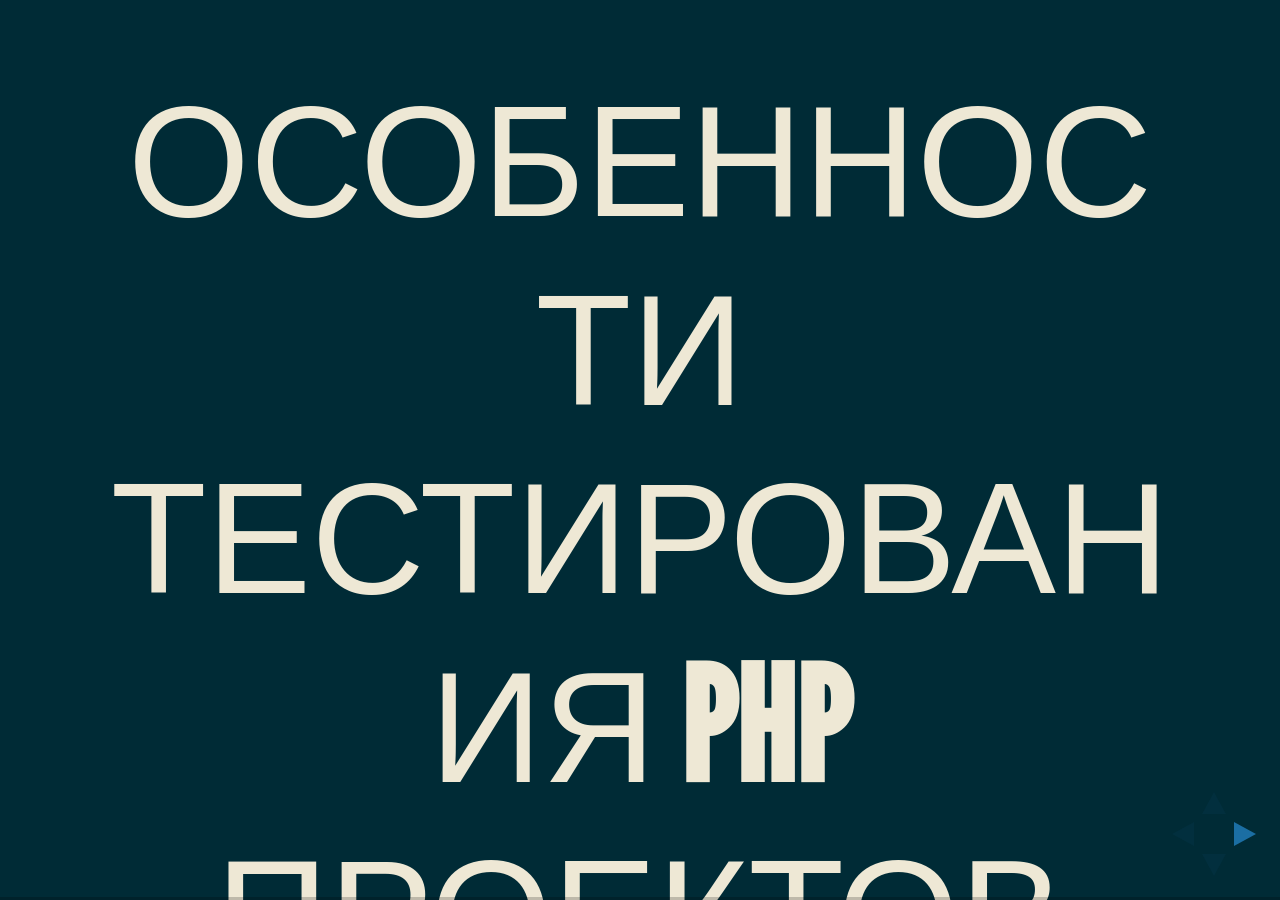
==== index.html @ 17ac30af "Built from 959bf36 on branch master" ====
<!doctype html>
<html lang="en">

    <head>
        <meta charset="utf-8">

        <title>Testing for PHP developers</title>

        <meta name="apple-mobile-web-app-capable" content="yes" />
        <meta name="apple-mobile-web-app-status-bar-style" content="black-translucent" />

        <meta name="viewport" content="width=device-width, initial-scale=1.0, maximum-scale=1.0, user-scalable=no, minimal-ui">

        <link rel="stylesheet" href="bower_components/reveal.js/css/reveal.css">
    
        <link rel="stylesheet" href="bower_components/reveal.js/css/theme/moon.css" id="theme">
    

        <!-- For syntax highlighting -->
        <link rel="stylesheet" href="bower_components/highlightjs/styles/zenburn.css">
        <link rel="stylesheet" href="style.css">
        <link href='https://fonts.googleapis.com/css?family=Philosopher&subset=latin,cyrillic' rel='stylesheet' type='text/css'>

        <!-- Printing and PDF exports -->
        <script>
            var link = document.createElement( 'link' );
            link.rel = 'stylesheet';
            link.type = 'text/css';
            link.href = window.location.search.match( /print-pdf/gi ) ? 'bower_components/reveal.js/css/print/pdf.css' : 'bower_components/reveal.js/css/print/paper.css';
            document.getElementsByTagName( 'head' )[0].appendChild( link );
        </script>

        <!--[if lt IE 9]>
        <script src="bower_components/reveal.js/lib/js/html5shiv.js"></script>
        <![endif]-->
    </head>

    <body>

        <div class="reveal">

            <div class="slides">

                
                    
                        
    <section data-markdown="slides/index.md"></section>


                    
                    
                
                    
                        
    <section data-markdown="slides/me.md"></section>


                    
                    
                
                    
                        
    <section data-markdown="slides/introduction.md"></section>


                    
                    
                
                    
                        
    <section data-markdown="slides/auto.md"></section>


                    
                    
                
                    
                        
    <section data-markdown="slides/boxes01.md"></section>


                    
                    
                
                    
                        
    <section data-html="slides/boxes.html"></section>


                    
                    
                
                    
                        
    <section data-markdown="slides/pyramid.md"></section>


                    
                    
                
                    
                        
    <section data-markdown="slides/criterias.md"></section>


                    
                    
                
                    
                        
    <section data-markdown="slides/who.md"></section>


                    
                    
                
                    
                        
    <section data-markdown="slides/why-developers.md"></section>


                    
                    
                
                    
                        
    <section data-markdown="slides/mock.md"></section>


                    
                    
                
                    
                        
    <section data-markdown="slides/structure.md"></section>


                    
                    
                
                    
                        
    <section data-markdown="slides/practices.md"></section>


                    
                    
                
                    
                        
    <section data-markdown="slides/what-to-test.md"></section>


                    
                    
                
                    
                        
    <section data-markdown="slides/price.md"></section>


                    
                    
                
                    
                        
    <section data-markdown="slides/bdd.md"></section>


                    
                    
                
                    
                        
    <section data-markdown="slides/bdd-example.md"></section>


                    
                    
                
                    
                        
    <section data-markdown="slides/bdd-conversation.md"></section>


                    
                    
                
                    
                        
    <section data-markdown="slides/tdd.md"></section>


                    
                    
                
                    
                        
    <section data-markdown="slides/ddthings.md"></section>


                    
                    
                
                    
                        
    <section data-markdown="slides/coverage.md"></section>


                    
                    
                
                    
                        
    <section data-markdown="slides/ci.md"></section>


                    
                    
                
                    
                        
    <section data-markdown="slides/frameworks.md"></section>


                    
                    
                
                    
                        
    <section data-markdown="slides/phpunit.md"></section>


                    
                    
                
                    
                        
    <section data-markdown="slides/phpspec.md"></section>


                    
                    
                
                    
                        
    <section data-markdown="slides/behat.md"></section>


                    
                    
                
                    
                        
    <section data-markdown="slides/codeception.md"></section>


                    
                    
                
                    
                        
    <section data-markdown="slides/codeception-components.md"></section>


                    
                    
                
                    
                        
    <section data-markdown="slides/codeception-parts.md"></section>


                    
                    
                
                    
                        
    <section data-markdown="slides/codeception-code.md"></section>


                    
                    
                
                    
                        
    <section data-markdown="slides/codeception-features.md"></section>


                    
                    
                
                    
                        
    <section data-markdown="slides/questions.md"></section>


                    
                    
                
            </div>

        </div>

        <script src="bower_components/reveal.js/lib/js/head.min.js"></script>
        <script src="bower_components/reveal.js/js/reveal.js"></script>
        <script>

          // Full list of configuration options available at:
          // https://github.com/hakimel/reveal.js#configuration
          Reveal.initialize({
            controls: true,
            progress: true,
            history: true,
            center: true,
             parallaxBackgroundImage: 'img/background.jpg',
             parallaxBackgroundSize: '2600px 900px',

            transition: 'slide', // none/fade/slide/convex/concave/zoom

            // Optional reveal.js plugins
            dependencies: [
              { src: 'bower_components/reveal.js/lib/js/classList.js', condition: function() { return !document.body.classList; } },
              { src: 'bower_components/reveal.js/plugin/markdown/marked.js', condition: function() { return !!document.querySelector( '[data-markdown]' ); } },
              { src: 'bower_components/reveal.js/plugin/markdown/markdown.js', condition: function() { return !!document.querySelector( '[data-markdown]' ); } },
              { src: 'bower_components/reveal.js/plugin/highlight/highlight.js', async: true, condition: function() { return !!document.querySelector( '[data-html]' ) || !!document.querySelector( 'pre code' ) || !!document.querySelector( '[data-markdown]' ); }, callback: function() { hljs.initHighlightingOnLoad(); } },
              { src: 'bower_components/reveal.js/plugin/zoom-js/zoom.js', async: true },
              { src: 'bower_components/reveal.js/plugin/notes/notes.js', async: true },
              { src: 'js/loadhtmlslides.js', condition: function() { return !!document.querySelector( '[data-html]' ); } }
            ]
          });

        </script>
    </body>

</html>
---- bower_components/reveal.js/css/reveal.css ----
/*!
 * reveal.js
 * http://lab.hakim.se/reveal-js
 * MIT licensed
 *
 * Copyright (C) 2015 Hakim El Hattab, http://hakim.se
 */
/*********************************************
 * RESET STYLES
 *********************************************/
html, body, .reveal div, .reveal span, .reveal applet, .reveal object, .reveal iframe, .reveal h1, .reveal h2, .reveal h3, .reveal h4, .reveal h5, .reveal h6, .reveal p, .reveal blockquote, .reveal pre, .reveal a, .reveal abbr, .reveal acronym, .reveal address, .reveal big, .reveal cite, .reveal code, .reveal del, .reveal dfn, .reveal em, .reveal img, .reveal ins, .reveal kbd, .reveal q, .reveal s, .reveal samp, .reveal small, .reveal strike, .reveal strong, .reveal sub, .reveal sup, .reveal tt, .reveal var, .reveal b, .reveal u, .reveal center, .reveal dl, .reveal dt, .reveal dd, .reveal ol, .reveal ul, .reveal li, .reveal fieldset, .reveal form, .reveal label, .reveal legend, .reveal table, .reveal caption, .reveal tbody, .reveal tfoot, .reveal thead, .reveal tr, .reveal th, .reveal td, .reveal article, .reveal aside, .reveal canvas, .reveal details, .reveal embed, .reveal figure, .reveal figcaption, .reveal footer, .reveal header, .reveal hgroup, .reveal menu, .reveal nav, .reveal output, .reveal ruby, .reveal section, .reveal summary, .reveal time, .reveal mark, .reveal audio, video {
  margin: 0;
  padding: 0;
  border: 0;
  font-size: 100%;
  font: inherit;
  vertical-align: baseline; }

.reveal article, .reveal aside, .reveal details, .reveal figcaption, .reveal figure, .reveal footer, .reveal header, .reveal hgroup, .reveal menu, .reveal nav, .reveal section {
  display: block; }

/*********************************************
 * GLOBAL STYLES
 *********************************************/
html, body {
  width: 100%;
  height: 100%;
  overflow: hidden; }

body {
  position: relative;
  line-height: 1;
  background-color: #fff;
  color: #000; }

/*********************************************
 * VIEW FRAGMENTS
 *********************************************/
.reveal .slides section .fragment {
  opacity: 0;
  visibility: hidden;
  -webkit-transition: all 0.2s ease;
          transition: all 0.2s ease; }
  .reveal .slides section .fragment.visible {
    opacity: 1;
    visibility: visible; }

.reveal .slides section .fragment.grow {
  opacity: 1;
  visibility: visible; }
  .reveal .slides section .fragment.grow.visible {
    -webkit-transform: scale(1.3);
        -ms-transform: scale(1.3);
            transform: scale(1.3); }

.reveal .slides section .fragment.shrink {
  opacity: 1;
  visibility: visible; }
  .reveal .slides section .fragment.shrink.visible {
    -webkit-transform: scale(0.7);
        -ms-transform: scale(0.7);
            transform: scale(0.7); }

.reveal .slides section .fragment.zoom-in {
  -webkit-transform: scale(0.1);
      -ms-transform: scale(0.1);
          transform: scale(0.1); }
  .reveal .slides section .fragment.zoom-in.visible {
    -webkit-transform: none;
        -ms-transform: none;
            transform: none; }

.reveal .slides section .fragment.fade-out {
  opacity: 1;
  visibility: visible; }
  .reveal .slides section .fragment.fade-out.visible {
    opacity: 0;
    visibility: hidden; }

.reveal .slides section .fragment.semi-fade-out {
  opacity: 1;
  visibility: visible; }
  .reveal .slides section .fragment.semi-fade-out.visible {
    opacity: 0.5;
    visibility: visible; }

.reveal .slides section .fragment.strike {
  opacity: 1; }
  .reveal .slides section .fragment.strike.visible {
    text-decoration: line-through; }

.reveal .slides section .fragment.current-visible {
  opacity: 0;
  visibility: hidden; }
  .reveal .slides section .fragment.current-visible.current-fragment {
    opacity: 1;
    visibility: visible; }

.reveal .slides section .fragment.highlight-red, .reveal .slides section .fragment.highlight-current-red, .reveal .slides section .fragment.highlight-green, .reveal .slides section .fragment.highlight-current-green, .reveal .slides section .fragment.highlight-blue, .reveal .slides section .fragment.highlight-current-blue {
  opacity: 1;
  visibility: visible; }

.reveal .slides section .fragment.highlight-red.visible {
  color: #ff2c2d; }

.reveal .slides section .fragment.highlight-green.visible {
  color: #17ff2e; }

.reveal .slides section .fragment.highlight-blue.visible {
  color: #1b91ff; }

.reveal .slides section .fragment.highlight-current-red.current-fragment {
  color: #ff2c2d; }

.reveal .slides section .fragment.highlight-current-green.current-fragment {
  color: #17ff2e; }

.reveal .slides section .fragment.highlight-current-blue.current-fragment {
  color: #1b91ff; }

/*********************************************
 * DEFAULT ELEMENT STYLES
 *********************************************/
/* Fixes issue in Chrome where italic fonts did not appear when printing to PDF */
.reveal:after {
  content: '';
  font-style: italic; }

.reveal iframe {
  z-index: 1; }

/** Prevents layering issues in certain browser/transition combinations */
.reveal a {
  position: relative; }

.reveal .stretch {
  max-width: none;
  max-height: none; }

.reveal pre.stretch code {
  height: 100%;
  max-height: 100%;
  -moz-box-sizing: border-box;
       box-sizing: border-box; }

/*********************************************
 * CONTROLS
 *********************************************/
.reveal .controls {
  display: none;
  position: fixed;
  width: 110px;
  height: 110px;
  z-index: 30;
  right: 10px;
  bottom: 10px;
  -webkit-user-select: none; }

.reveal .controls div {
  position: absolute;
  opacity: 0.05;
  width: 0;
  height: 0;
  border: 12px solid transparent;
  -webkit-transform: scale(0.9999);
      -ms-transform: scale(0.9999);
          transform: scale(0.9999);
  -webkit-transition: all 0.2s ease;
          transition: all 0.2s ease;
  -webkit-tap-highlight-color: rgba(0, 0, 0, 0); }

.reveal .controls div.enabled {
  opacity: 0.7;
  cursor: pointer; }

.reveal .controls div.enabled:active {
  margin-top: 1px; }

.reveal .controls div.navigate-left {
  top: 42px;
  border-right-width: 22px;
  border-right-color: #000; }

.reveal .controls div.navigate-left.fragmented {
  opacity: 0.3; }

.reveal .controls div.navigate-right {
  left: 74px;
  top: 42px;
  border-left-width: 22px;
  border-left-color: #000; }

.reveal .controls div.navigate-right.fragmented {
  opacity: 0.3; }

.reveal .controls div.navigate-up {
  left: 42px;
  border-bottom-width: 22px;
  border-bottom-color: #000; }

.reveal .controls div.navigate-up.fragmented {
  opacity: 0.3; }

.reveal .controls div.navigate-down {
  left: 42px;
  top: 74px;
  border-top-width: 22px;
  border-top-color: #000; }

.reveal .controls div.navigate-down.fragmented {
  opacity: 0.3; }

/*********************************************
 * PROGRESS BAR
 *********************************************/
.reveal .progress {
  position: fixed;
  display: none;
  height: 3px;
  width: 100%;
  bottom: 0;
  left: 0;
  z-index: 10;
  background-color: rgba(0, 0, 0, 0.2); }

.reveal .progress:after {
  content: '';
  display: block;
  position: absolute;
  height: 20px;
  width: 100%;
  top: -20px; }

.reveal .progress span {
  display: block;
  height: 100%;
  width: 0px;
  background-color: #000;
  -webkit-transition: width 800ms cubic-bezier(0.26, 0.86, 0.44, 0.985);
          transition: width 800ms cubic-bezier(0.26, 0.86, 0.44, 0.985); }

/*********************************************
 * SLIDE NUMBER
 *********************************************/
.reveal .slide-number {
  position: fixed;
  display: block;
  right: 15px;
  bottom: 15px;
  opacity: 0.5;
  z-index: 31;
  font-size: 12px; }

/*********************************************
 * SLIDES
 *********************************************/
.reveal {
  position: relative;
  width: 100%;
  height: 100%;
  overflow: hidden;
  -ms-touch-action: none;
      touch-action: none; }

.reveal .slides {
  position: absolute;
  width: 100%;
  height: 100%;
  top: 0;
  right: 0;
  bottom: 0;
  left: 0;
  margin: auto;
  overflow: visible;
  z-index: 1;
  text-align: center;
  -webkit-perspective: 600px;
          perspective: 600px;
  -webkit-perspective-origin: 50% 40%;
          perspective-origin: 50% 40%; }

.reveal .slides > section {
  -ms-perspective: 600px; }

.reveal .slides > section, .reveal .slides > section > section {
  display: none;
  position: absolute;
  width: 100%;
  padding: 20px 0px;
  z-index: 10;
  -webkit-transform-style: preserve-3d;
          transform-style: preserve-3d;
  -webkit-transition: -webkit-transform-origin 800ms cubic-bezier(0.26, 0.86, 0.44, 0.985), -webkit-transform 800ms cubic-bezier(0.26, 0.86, 0.44, 0.985), visibility 800ms cubic-bezier(0.26, 0.86, 0.44, 0.985), opacity 800ms cubic-bezier(0.26, 0.86, 0.44, 0.985);
          transition: -ms-transform-origin 800ms cubic-bezier(0.26, 0.86, 0.44, 0.985), transform 800ms cubic-bezier(0.26, 0.86, 0.44, 0.985), visibility 800ms cubic-bezier(0.26, 0.86, 0.44, 0.985), opacity 800ms cubic-bezier(0.26, 0.86, 0.44, 0.985);
          transition: transform-origin 800ms cubic-bezier(0.26, 0.86, 0.44, 0.985), transform 800ms cubic-bezier(0.26, 0.86, 0.44, 0.985), visibility 800ms cubic-bezier(0.26, 0.86, 0.44, 0.985), opacity 800ms cubic-bezier(0.26, 0.86, 0.44, 0.985); }

/* Global transition speed settings */
.reveal[data-transition-speed="fast"] .slides section {
  -webkit-transition-duration: 400ms;
          transition-duration: 400ms; }

.reveal[data-transition-speed="slow"] .slides section {
  -webkit-transition-duration: 1200ms;
          transition-duration: 1200ms; }

/* Slide-specific transition speed overrides */
.reveal .slides section[data-transition-speed="fast"] {
  -webkit-transition-duration: 400ms;
          transition-duration: 400ms; }

.reveal .slides section[data-transition-speed="slow"] {
  -webkit-transition-duration: 1200ms;
          transition-duration: 1200ms; }

.reveal .slides > section.stack {
  padding-top: 0;
  padding-bottom: 0; }

.reveal .slides > section.present, .reveal .slides > section > section.present {
  display: block;
  z-index: 11;
  opacity: 1; }

.reveal.center, .reveal.center .slides, .reveal.center .slides section {
  min-height: 0 !important; }

/* Don't allow interaction with invisible slides */
.reveal .slides > section.future, .reveal .slides > section > section.future, .reveal .slides > section.past, .reveal .slides > section > section.past {
  pointer-events: none; }

.reveal.overview .slides > section, .reveal.overview .slides > section > section {
  pointer-events: auto; }

.reveal .slides > section.past, .reveal .slides > section.future, .reveal .slides > section > section.past, .reveal .slides > section > section.future {
  opacity: 0; }

/*********************************************
 * Mixins for readability of transitions
 *********************************************/
/*********************************************
 * SLIDE TRANSITION
 * Aliased 'linear' for backwards compatibility
 *********************************************/
.reveal.slide section {
  -webkit-backface-visibility: hidden;
          backface-visibility: hidden; }

.reveal .slides > section[data-transition=slide].past, .reveal .slides > section[data-transition~=slide-out].past, .reveal.slide .slides > section:not([data-transition]).past {
  -webkit-transform: translate(-150%, 0);
      -ms-transform: translate(-150%, 0);
          transform: translate(-150%, 0); }

.reveal .slides > section[data-transition=slide].future, .reveal .slides > section[data-transition~=slide-in].future, .reveal.slide .slides > section:not([data-transition]).future {
  -webkit-transform: translate(150%, 0);
      -ms-transform: translate(150%, 0);
          transform: translate(150%, 0); }

.reveal .slides > section > section[data-transition=slide].past, .reveal .slides > section > section[data-transition~=slide-out].past, .reveal.slide .slides > section > section:not([data-transition]).past {
  -webkit-transform: translate(0, -150%);
      -ms-transform: translate(0, -150%);
          transform: translate(0, -150%); }

.reveal .slides > section > section[data-transition=slide].future, .reveal .slides > section > section[data-transition~=slide-in].future, .reveal.slide .slides > section > section:not([data-transition]).future {
  -webkit-transform: translate(0, 150%);
      -ms-transform: translate(0, 150%);
          transform: translate(0, 150%); }

.reveal.linear section {
  -webkit-backface-visibility: hidden;
          backface-visibility: hidden; }

.reveal .slides > section[data-transition=linear].past, .reveal .slides > section[data-transition~=linear-out].past, .reveal.linear .slides > section:not([data-transition]).past {
  -webkit-transform: translate(-150%, 0);
      -ms-transform: translate(-150%, 0);
          transform: translate(-150%, 0); }

.reveal .slides > section[data-transition=linear].future, .reveal .slides > section[data-transition~=linear-in].future, .reveal.linear .slides > section:not([data-transition]).future {
  -webkit-transform: translate(150%, 0);
      -ms-transform: translate(150%, 0);
          transform: translate(150%, 0); }

.reveal .slides > section > section[data-transition=linear].past, .reveal .slides > section > section[data-transition~=linear-out].past, .reveal.linear .slides > section > section:not([data-transition]).past {
  -webkit-transform: translate(0, -150%);
      -ms-transform: translate(0, -150%);
          transform: translate(0, -150%); }

.reveal .slides > section > section[data-transition=linear].future, .reveal .slides > section > section[data-transition~=linear-in].future, .reveal.linear .slides > section > section:not([data-transition]).future {
  -webkit-transform: translate(0, 150%);
      -ms-transform: translate(0, 150%);
          transform: translate(0, 150%); }

/*********************************************
 * CONVEX TRANSITION
 * Aliased 'default' for backwards compatibility
 *********************************************/
.reveal .slides > section[data-transition=default].past, .reveal .slides > section[data-transition~=default-out].past, .reveal.default .slides > section:not([data-transition]).past {
  -webkit-transform: translate3d(-100%, 0, 0) rotateY(-90deg) translate3d(-100%, 0, 0);
          transform: translate3d(-100%, 0, 0) rotateY(-90deg) translate3d(-100%, 0, 0); }

.reveal .slides > section[data-transition=default].future, .reveal .slides > section[data-transition~=default-in].future, .reveal.default .slides > section:not([data-transition]).future {
  -webkit-transform: translate3d(100%, 0, 0) rotateY(90deg) translate3d(100%, 0, 0);
          transform: translate3d(100%, 0, 0) rotateY(90deg) translate3d(100%, 0, 0); }

.reveal .slides > section > section[data-transition=default].past, .reveal .slides > section > section[data-transition~=default-out].past, .reveal.default .slides > section > section:not([data-transition]).past {
  -webkit-transform: translate3d(0, -300px, 0) rotateX(70deg) translate3d(0, -300px, 0);
          transform: translate3d(0, -300px, 0) rotateX(70deg) translate3d(0, -300px, 0); }

.reveal .slides > section > section[data-transition=default].future, .reveal .slides > section > section[data-transition~=default-in].future, .reveal.default .slides > section > section:not([data-transition]).future {
  -webkit-transform: translate3d(0, 300px, 0) rotateX(-70deg) translate3d(0, 300px, 0);
          transform: translate3d(0, 300px, 0) rotateX(-70deg) translate3d(0, 300px, 0); }

.reveal .slides > section[data-transition=convex].past, .reveal .slides > section[data-transition~=convex-out].past, .reveal.convex .slides > section:not([data-transition]).past {
  -webkit-transform: translate3d(-100%, 0, 0) rotateY(-90deg) translate3d(-100%, 0, 0);
          transform: translate3d(-100%, 0, 0) rotateY(-90deg) translate3d(-100%, 0, 0); }

.reveal .slides > section[data-transition=convex].future, .reveal .slides > section[data-transition~=convex-in].future, .reveal.convex .slides > section:not([data-transition]).future {
  -webkit-transform: translate3d(100%, 0, 0) rotateY(90deg) translate3d(100%, 0, 0);
          transform: translate3d(100%, 0, 0) rotateY(90deg) translate3d(100%, 0, 0); }

.reveal .slides > section > section[data-transition=convex].past, .reveal .slides > section > section[data-transition~=convex-out].past, .reveal.convex .slides > section > section:not([data-transition]).past {
  -webkit-transform: translate3d(0, -300px, 0) rotateX(70deg) translate3d(0, -300px, 0);
          transform: translate3d(0, -300px, 0) rotateX(70deg) translate3d(0, -300px, 0); }

.reveal .slides > section > section[data-transition=convex].future, .reveal .slides > section > section[data-transition~=convex-in].future, .reveal.convex .slides > section > section:not([data-transition]).future {
  -webkit-transform: translate3d(0, 300px, 0) rotateX(-70deg) translate3d(0, 300px, 0);
          transform: translate3d(0, 300px, 0) rotateX(-70deg) translate3d(0, 300px, 0); }

/*********************************************
 * CONCAVE TRANSITION
 *********************************************/
.reveal .slides > section[data-transition=concave].past, .reveal .slides > section[data-transition~=concave-out].past, .reveal.concave .slides > section:not([data-transition]).past {
  -webkit-transform: translate3d(-100%, 0, 0) rotateY(90deg) translate3d(-100%, 0, 0);
          transform: translate3d(-100%, 0, 0) rotateY(90deg) translate3d(-100%, 0, 0); }

.reveal .slides > section[data-transition=concave].future, .reveal .slides > section[data-transition~=concave-in].future, .reveal.concave .slides > section:not([data-transition]).future {
  -webkit-transform: translate3d(100%, 0, 0) rotateY(-90deg) translate3d(100%, 0, 0);
          transform: translate3d(100%, 0, 0) rotateY(-90deg) translate3d(100%, 0, 0); }

.reveal .slides > section > section[data-transition=concave].past, .reveal .slides > section > section[data-transition~=concave-out].past, .reveal.concave .slides > section > section:not([data-transition]).past {
  -webkit-transform: translate3d(0, -80%, 0) rotateX(-70deg) translate3d(0, -80%, 0);
          transform: translate3d(0, -80%, 0) rotateX(-70deg) translate3d(0, -80%, 0); }

.reveal .slides > section > section[data-transition=concave].future, .reveal .slides > section > section[data-transition~=concave-in].future, .reveal.concave .slides > section > section:not([data-transition]).future {
  -webkit-transform: translate3d(0, 80%, 0) rotateX(70deg) translate3d(0, 80%, 0);
          transform: translate3d(0, 80%, 0) rotateX(70deg) translate3d(0, 80%, 0); }

/*********************************************
 * ZOOM TRANSITION
 *********************************************/
.reveal .slides > section[data-transition=zoom], .reveal.zoom .slides > section:not([data-transition]) {
  -webkit-transition-timing-function: ease;
          transition-timing-function: ease; }

.reveal .slides > section[data-transition=zoom].past, .reveal .slides > section[data-transition~=zoom-out].past, .reveal.zoom .slides > section:not([data-transition]).past {
  visibility: hidden;
  -webkit-transform: scale(16);
      -ms-transform: scale(16);
          transform: scale(16); }

.reveal .slides > section[data-transition=zoom].future, .reveal .slides > section[data-transition~=zoom-in].future, .reveal.zoom .slides > section:not([data-transition]).future {
  visibility: hidden;
  -webkit-transform: scale(0.2);
      -ms-transform: scale(0.2);
          transform: scale(0.2); }

.reveal .slides > section > section[data-transition=zoom].past, .reveal .slides > section > section[data-transition~=zoom-out].past, .reveal.zoom .slides > section > section:not([data-transition]).past {
  -webkit-transform: translate(0, -150%);
      -ms-transform: translate(0, -150%);
          transform: translate(0, -150%); }

.reveal .slides > section > section[data-transition=zoom].future, .reveal .slides > section > section[data-transition~=zoom-in].future, .reveal.zoom .slides > section > section:not([data-transition]).future {
  -webkit-transform: translate(0, 150%);
      -ms-transform: translate(0, 150%);
          transform: translate(0, 150%); }

/*********************************************
 * CUBE TRANSITION
 *********************************************/
.reveal.cube .slides {
  -webkit-perspective: 1300px;
          perspective: 1300px; }

.reveal.cube .slides section {
  padding: 30px;
  min-height: 700px;
  -webkit-backface-visibility: hidden;
          backface-visibility: hidden;
  -moz-box-sizing: border-box;
       box-sizing: border-box; }

.reveal.center.cube .slides section {
  min-height: 0; }

.reveal.cube .slides section:not(.stack):before {
  content: '';
  position: absolute;
  display: block;
  width: 100%;
  height: 100%;
  left: 0;
  top: 0;
  background: rgba(0, 0, 0, 0.1);
  border-radius: 4px;
  -webkit-transform: translateZ(-20px);
          transform: translateZ(-20px); }

.reveal.cube .slides section:not(.stack):after {
  content: '';
  position: absolute;
  display: block;
  width: 90%;
  height: 30px;
  left: 5%;
  bottom: 0;
  background: none;
  z-index: 1;
  border-radius: 4px;
  box-shadow: 0px 95px 25px rgba(0, 0, 0, 0.2);
  -webkit-transform: translateZ(-90px) rotateX(65deg);
          transform: translateZ(-90px) rotateX(65deg); }

.reveal.cube .slides > section.stack {
  padding: 0;
  background: none; }

.reveal.cube .slides > section.past {
  -webkit-transform-origin: 100% 0%;
      -ms-transform-origin: 100% 0%;
          transform-origin: 100% 0%;
  -webkit-transform: translate3d(-100%, 0, 0) rotateY(-90deg);
          transform: translate3d(-100%, 0, 0) rotateY(-90deg); }

.reveal.cube .slides > section.future {
  -webkit-transform-origin: 0% 0%;
      -ms-transform-origin: 0% 0%;
          transform-origin: 0% 0%;
  -webkit-transform: translate3d(100%, 0, 0) rotateY(90deg);
          transform: translate3d(100%, 0, 0) rotateY(90deg); }

.reveal.cube .slides > section > section.past {
  -webkit-transform-origin: 0% 100%;
      -ms-transform-origin: 0% 100%;
          transform-origin: 0% 100%;
  -webkit-transform: translate3d(0, -100%, 0) rotateX(90deg);
          transform: translate3d(0, -100%, 0) rotateX(90deg); }

.reveal.cube .slides > section > section.future {
  -webkit-transform-origin: 0% 0%;
      -ms-transform-origin: 0% 0%;
          transform-origin: 0% 0%;
  -webkit-transform: translate3d(0, 100%, 0) rotateX(-90deg);
          transform: translate3d(0, 100%, 0) rotateX(-90deg); }

/*********************************************
 * PAGE TRANSITION
 *********************************************/
.reveal.page .slides {
  -webkit-perspective-origin: 0% 50%;
          perspective-origin: 0% 50%;
  -webkit-perspective: 3000px;
          perspective: 3000px; }

.reveal.page .slides section {
  padding: 30px;
  min-height: 700px;
  -moz-box-sizing: border-box;
       box-sizing: border-box; }

.reveal.page .slides section.past {
  z-index: 12; }

.reveal.page .slides section:not(.stack):before {
  content: '';
  position: absolute;
  display: block;
  width: 100%;
  height: 100%;
  left: 0;
  top: 0;
  background: rgba(0, 0, 0, 0.1);
  -webkit-transform: translateZ(-20px);
          transform: translateZ(-20px); }

.reveal.page .slides section:not(.stack):after {
  content: '';
  position: absolute;
  display: block;
  width: 90%;
  height: 30px;
  left: 5%;
  bottom: 0;
  background: none;
  z-index: 1;
  border-radius: 4px;
  box-shadow: 0px 95px 25px rgba(0, 0, 0, 0.2);
  -webkit-transform: translateZ(-90px) rotateX(65deg); }

.reveal.page .slides > section.stack {
  padding: 0;
  background: none; }

.reveal.page .slides > section.past {
  -webkit-transform-origin: 0% 0%;
      -ms-transform-origin: 0% 0%;
          transform-origin: 0% 0%;
  -webkit-transform: translate3d(-40%, 0, 0) rotateY(-80deg);
          transform: translate3d(-40%, 0, 0) rotateY(-80deg); }

.reveal.page .slides > section.future {
  -webkit-transform-origin: 100% 0%;
      -ms-transform-origin: 100% 0%;
          transform-origin: 100% 0%;
  -webkit-transform: translate3d(0, 0, 0);
          transform: translate3d(0, 0, 0); }

.reveal.page .slides > section > section.past {
  -webkit-transform-origin: 0% 0%;
      -ms-transform-origin: 0% 0%;
          transform-origin: 0% 0%;
  -webkit-transform: translate3d(0, -40%, 0) rotateX(80deg);
          transform: translate3d(0, -40%, 0) rotateX(80deg); }

.reveal.page .slides > section > section.future {
  -webkit-transform-origin: 0% 100%;
      -ms-transform-origin: 0% 100%;
          transform-origin: 0% 100%;
  -webkit-transform: translate3d(0, 0, 0);
          transform: translate3d(0, 0, 0); }

/*********************************************
 * FADE TRANSITION
 *********************************************/
.reveal .slides section[data-transition=fade], .reveal.fade .slides section:not([data-transition]), .reveal.fade .slides > section > section:not([data-transition]) {
  -webkit-transform: none;
      -ms-transform: none;
          transform: none;
  -webkit-transition: opacity 0.5s;
          transition: opacity 0.5s; }

.reveal.fade.overview .slides section, .reveal.fade.overview .slides > section > section {
  -webkit-transition: none;
          transition: none; }

/*********************************************
 * NO TRANSITION
 *********************************************/
.reveal .slides > section[data-transition=none], .reveal.none .slides > section:not([data-transition]) {
  -webkit-transform: none;
      -ms-transform: none;
          transform: none;
  -webkit-transition: none;
          transition: none; }

/*********************************************
 * PAUSED MODE
 *********************************************/
.reveal .pause-overlay {
  position: absolute;
  top: 0;
  left: 0;
  width: 100%;
  height: 100%;
  background: black;
  visibility: hidden;
  opacity: 0;
  z-index: 100;
  -webkit-transition: all 1s ease;
          transition: all 1s ease; }

.reveal.paused .pause-overlay {
  visibility: visible;
  opacity: 1; }

/*********************************************
 * FALLBACK
 *********************************************/
.no-transforms {
  overflow-y: auto; }

.no-transforms .reveal .slides {
  position: relative;
  width: 80%;
  height: auto !important;
  top: 0;
  left: 50%;
  margin: 0;
  text-align: center; }

.no-transforms .reveal .controls, .no-transforms .reveal .progress {
  display: none !important; }

.no-transforms .reveal .slides section {
  display: block !important;
  opacity: 1 !important;
  position: relative !important;
  height: auto;
  min-height: 0;
  top: 0;
  left: -50%;
  margin: 70px 0;
  -webkit-transform: none;
      -ms-transform: none;
          transform: none; }

.no-transforms .reveal .slides section section {
  left: 0; }

.reveal .no-transition, .reveal .no-transition * {
  -webkit-transition: none !important;
          transition: none !important; }

/*********************************************
 * PER-SLIDE BACKGROUNDS
 *********************************************/
.reveal .backgrounds {
  position: absolute;
  width: 100%;
  height: 100%;
  top: 0;
  left: 0;
  -webkit-perspective: 600px;
          perspective: 600px; }

.reveal .slide-background {
  display: none;
  position: absolute;
  width: 100%;
  height: 100%;
  opacity: 0;
  visibility: hidden;
  background-color: rgba(0, 0, 0, 0);
  background-position: 50% 50%;
  background-repeat: no-repeat;
  background-size: cover;
  -webkit-transition: all 800ms cubic-bezier(0.26, 0.86, 0.44, 0.985);
          transition: all 800ms cubic-bezier(0.26, 0.86, 0.44, 0.985); }

.reveal .slide-background.stack {
  display: block; }

.reveal .slide-background.present {
  opacity: 1;
  visibility: visible; }

.print-pdf .reveal .slide-background {
  opacity: 1 !important;
  visibility: visible !important; }

/* Video backgrounds */
.reveal .slide-background video {
  position: absolute;
  width: 100%;
  height: 100%;
  max-width: none;
  max-height: none;
  top: 0;
  left: 0; }

/* Immediate transition style */
.reveal[data-background-transition=none] > .backgrounds .slide-background, .reveal > .backgrounds .slide-background[data-background-transition=none] {
  -webkit-transition: none;
          transition: none; }

/* Slide */
.reveal[data-background-transition=slide] > .backgrounds .slide-background, .reveal > .backgrounds .slide-background[data-background-transition=slide] {
  opacity: 1;
  -webkit-backface-visibility: hidden;
          backface-visibility: hidden; }

.reveal[data-background-transition=slide] > .backgrounds .slide-background.past, .reveal > .backgrounds .slide-background.past[data-background-transition=slide] {
  -webkit-transform: translate(-100%, 0);
      -ms-transform: translate(-100%, 0);
          transform: translate(-100%, 0); }

.reveal[data-background-transition=slide] > .backgrounds .slide-background.future, .reveal > .backgrounds .slide-background.future[data-background-transition=slide] {
  -webkit-transform: translate(100%, 0);
      -ms-transform: translate(100%, 0);
          transform: translate(100%, 0); }

.reveal[data-background-transition=slide] > .backgrounds .slide-background > .slide-background.past, .reveal > .backgrounds .slide-background > .slide-background.past[data-background-transition=slide] {
  -webkit-transform: translate(0, -100%);
      -ms-transform: translate(0, -100%);
          transform: translate(0, -100%); }

.reveal[data-background-transition=slide] > .backgrounds .slide-background > .slide-background.future, .reveal > .backgrounds .slide-background > .slide-background.future[data-background-transition=slide] {
  -webkit-transform: translate(0, 100%);
      -ms-transform: translate(0, 100%);
          transform: translate(0, 100%); }

/* Convex */
.reveal[data-background-transition=convex] > .backgrounds .slide-background.past, .reveal > .backgrounds .slide-background.past[data-background-transition=convex] {
  opacity: 0;
  -webkit-transform: translate3d(-100%, 0, 0) rotateY(-90deg) translate3d(-100%, 0, 0);
          transform: translate3d(-100%, 0, 0) rotateY(-90deg) translate3d(-100%, 0, 0); }

.reveal[data-background-transition=convex] > .backgrounds .slide-background.future, .reveal > .backgrounds .slide-background.future[data-background-transition=convex] {
  opacity: 0;
  -webkit-transform: translate3d(100%, 0, 0) rotateY(90deg) translate3d(100%, 0, 0);
          transform: translate3d(100%, 0, 0) rotateY(90deg) translate3d(100%, 0, 0); }

.reveal[data-background-transition=convex] > .backgrounds .slide-background > .slide-background.past, .reveal > .backgrounds .slide-background > .slide-background.past[data-background-transition=convex] {
  opacity: 0;
  -webkit-transform: translate3d(0, -100%, 0) rotateX(90deg) translate3d(0, -100%, 0);
          transform: translate3d(0, -100%, 0) rotateX(90deg) translate3d(0, -100%, 0); }

.reveal[data-background-transition=convex] > .backgrounds .slide-background > .slide-background.future, .reveal > .backgrounds .slide-background > .slide-background.future[data-background-transition=convex] {
  opacity: 0;
  -webkit-transform: translate3d(0, 100%, 0) rotateX(-90deg) translate3d(0, 100%, 0);
          transform: translate3d(0, 100%, 0) rotateX(-90deg) translate3d(0, 100%, 0); }

/* Concave */
.reveal[data-background-transition=concave] > .backgrounds .slide-background.past, .reveal > .backgrounds .slide-background.past[data-background-transition=concave] {
  opacity: 0;
  -webkit-transform: translate3d(-100%, 0, 0) rotateY(90deg) translate3d(-100%, 0, 0);
          transform: translate3d(-100%, 0, 0) rotateY(90deg) translate3d(-100%, 0, 0); }

.reveal[data-background-transition=concave] > .backgrounds .slide-background.future, .reveal > .backgrounds .slide-background.future[data-background-transition=concave] {
  opacity: 0;
  -webkit-transform: translate3d(100%, 0, 0) rotateY(-90deg) translate3d(100%, 0, 0);
          transform: translate3d(100%, 0, 0) rotateY(-90deg) translate3d(100%, 0, 0); }

.reveal[data-background-transition=concave] > .backgrounds .slide-background > .slide-background.past, .reveal > .backgrounds .slide-background > .slide-background.past[data-background-transition=concave] {
  opacity: 0;
  -webkit-transform: translate3d(0, -100%, 0) rotateX(-90deg) translate3d(0, -100%, 0);
          transform: translate3d(0, -100%, 0) rotateX(-90deg) translate3d(0, -100%, 0); }

.reveal[data-background-transition=concave] > .backgrounds .slide-background > .slide-background.future, .reveal > .backgrounds .slide-background > .slide-background.future[data-background-transition=concave] {
  opacity: 0;
  -webkit-transform: translate3d(0, 100%, 0) rotateX(90deg) translate3d(0, 100%, 0);
          transform: translate3d(0, 100%, 0) rotateX(90deg) translate3d(0, 100%, 0); }

/* Zoom */
.reveal[data-background-transition=zoom] > .backgrounds .slide-background, .reveal > .backgrounds .slide-background[data-background-transition=zoom] {
  -webkit-transition-timing-function: ease;
          transition-timing-function: ease; }

.reveal[data-background-transition=zoom] > .backgrounds .slide-background.past, .reveal > .backgrounds .slide-background.past[data-background-transition=zoom] {
  opacity: 0;
  visibility: hidden;
  -webkit-transform: scale(16);
      -ms-transform: scale(16);
          transform: scale(16); }

.reveal[data-background-transition=zoom] > .backgrounds .slide-background.future, .reveal > .backgrounds .slide-background.future[data-background-transition=zoom] {
  opacity: 0;
  visibility: hidden;
  -webkit-transform: scale(0.2);
      -ms-transform: scale(0.2);
          transform: scale(0.2); }

.reveal[data-background-transition=zoom] > .backgrounds .slide-background > .slide-background.past, .reveal > .backgrounds .slide-background > .slide-background.past[data-background-transition=zoom] {
  opacity: 0;
  visibility: hidden;
  -webkit-transform: scale(16);
      -ms-transform: scale(16);
          transform: scale(16); }

.reveal[data-background-transition=zoom] > .backgrounds .slide-background > .slide-background.future, .reveal > .backgrounds .slide-background > .slide-background.future[data-background-transition=zoom] {
  opacity: 0;
  visibility: hidden;
  -webkit-transform: scale(0.2);
      -ms-transform: scale(0.2);
          transform: scale(0.2); }

/* Global transition speed settings */
.reveal[data-transition-speed="fast"] > .backgrounds .slide-background {
  -webkit-transition-duration: 400ms;
          transition-duration: 400ms; }

.reveal[data-transition-speed="slow"] > .backgrounds .slide-background {
  -webkit-transition-duration: 1200ms;
          transition-duration: 1200ms; }

/*********************************************
 * OVERVIEW
 *********************************************/
.reveal.overview {
  -webkit-perspective-origin: 50% 50%;
          perspective-origin: 50% 50%;
  -webkit-perspective: 700px;
          perspective: 700px; }
  .reveal.overview .slides section {
    height: 700px;
    opacity: 1 !important;
    overflow: hidden;
    visibility: visible !important;
    cursor: pointer;
    -moz-box-sizing: border-box;
         box-sizing: border-box; }
  .reveal.overview .slides section:hover, .reveal.overview .slides section.present {
    outline: 10px solid rgba(150, 150, 150, 0.4);
    outline-offset: 10px; }
  .reveal.overview .slides section .fragment {
    opacity: 1;
    -webkit-transition: none;
            transition: none; }
  .reveal.overview .slides section:after, .reveal.overview .slides section:before {
    display: none !important; }
  .reveal.overview .slides > section.stack {
    padding: 0;
    top: 0 !important;
    background: none;
    outline: none;
    overflow: visible; }
  .reveal.overview .backgrounds {
    -webkit-perspective: inherit;
            perspective: inherit; }
  .reveal.overview .backgrounds .slide-background {
    opacity: 1;
    visibility: visible;
    outline: 10px solid rgba(150, 150, 150, 0.1);
    outline-offset: 10px; }

.reveal.overview .slides section, .reveal.overview-deactivating .slides section {
  -webkit-transition: none;
          transition: none; }

.reveal.overview .backgrounds .slide-background, .reveal.overview-deactivating .backgrounds .slide-background {
  -webkit-transition: none;
          transition: none; }

.reveal.overview-animated .slides {
  -webkit-transition: -webkit-transform 0.4s ease;
          transition: transform 0.4s ease; }

/*********************************************
 * RTL SUPPORT
 *********************************************/
.reveal.rtl .slides, .reveal.rtl .slides h1, .reveal.rtl .slides h2, .reveal.rtl .slides h3, .reveal.rtl .slides h4, .reveal.rtl .slides h5, .reveal.rtl .slides h6 {
  direction: rtl;
  font-family: sans-serif; }

.reveal.rtl pre, .reveal.rtl code {
  direction: ltr; }

.reveal.rtl ol, .reveal.rtl ul {
  text-align: right; }

.reveal.rtl .progress span {
  float: right; }

/*********************************************
 * PARALLAX BACKGROUND
 *********************************************/
.reveal.has-parallax-background .backgrounds {
  -webkit-transition: all 0.8s ease;
          transition: all 0.8s ease; }

/* Global transition speed settings */
.reveal.has-parallax-background[data-transition-speed="fast"] .backgrounds {
  -webkit-transition-duration: 400ms;
          transition-duration: 400ms; }

.reveal.has-parallax-background[data-transition-speed="slow"] .backgrounds {
  -webkit-transition-duration: 1200ms;
          transition-duration: 1200ms; }

/*********************************************
 * LINK PREVIEW OVERLAY
 *********************************************/
.reveal .overlay {
  position: absolute;
  top: 0;
  left: 0;
  width: 100%;
  height: 100%;
  z-index: 1000;
  background: rgba(0, 0, 0, 0.9);
  opacity: 0;
  visibility: hidden;
  -webkit-transition: all 0.3s ease;
          transition: all 0.3s ease; }

.reveal .overlay.visible {
  opacity: 1;
  visibility: visible; }

.reveal .overlay .spinner {
  position: absolute;
  display: block;
  top: 50%;
  left: 50%;
  width: 32px;
  height: 32px;
  margin: -16px 0 0 -16px;
  z-index: 10;
  background-image: url([data-uri]%2F%2F%2F6%2Bvr8nJybW1tcDAwOjo6Nvb26ioqKOjo7Ozs%2FLy8vz8%2FAAAAAAAAAAAACH%2FC05FVFNDQVBFMi4wAwEAAAAh%2FhpDcmVhdGVkIHdpdGggYWpheGxvYWQuaW5mbwAh%[base64]%2FV%2FnmOM82XiHRLYKhKP1oZmADdEAAAh%2BQQJCgAAACwAAAAAIAAgAAAE6hDISWlZpOrNp1lGNRSdRpDUolIGw5RUYhhHukqFu8DsrEyqnWThGvAmhVlteBvojpTDDBUEIFwMFBRAmBkSgOrBFZogCASwBDEY%2FCZSg7GSE0gSCjQBMVG023xWBhklAnoEdhQEfyNqMIcKjhRsjEdnezB%2BA4k8gTwJhFuiW4dokXiloUepBAp5qaKpp6%2BHo7aWW54wl7obvEe0kRuoplCGepwSx2jJvqHEmGt6whJpGpfJCHmOoNHKaHx61WiSR92E4lbFoq%2BB6QDtuetcaBPnW6%2BO7wDHpIiK9SaVK5GgV543tzjgGcghAgAh%[base64]%2B%2BG%2Bw48edZPK%2BM6hLJpQg484enXIdQFSS1u6UhksENEQAAIfkECQoAAAAsAAAAACAAIAAABOcQyEmpGKLqzWcZRVUQnZYg1aBSh2GUVEIQ2aQOE%2BG%2BcD4ntpWkZQj1JIiZIogDFFyHI0UxQwFugMSOFIPJftfVAEoZLBbcLEFhlQiqGp1Vd140AUklUN3eCA51C1EWMzMCezCBBmkxVIVHBWd3HHl9JQOIJSdSnJ0TDKChCwUJjoWMPaGqDKannasMo6WnM562R5YluZRwur0wpgqZE7NKUm%2BFNRPIhjBJxKZteWuIBMN4zRMIVIhffcgojwCF117i4nlLnY5ztRLsnOk%2BaV%2BoJY7V7m76PdkS4trKcdg0Zc0tTcKkRAAAIfkECQoAAAAsAAAAACAAIAAABO4QyEkpKqjqzScpRaVkXZWQEximw1BSCUEIlDohrft6cpKCk5xid5MNJTaAIkekKGQkWyKHkvhKsR7ARmitkAYDYRIbUQRQjWBwJRzChi9CRlBcY1UN4g0%[base64]%[base64]%2BE71SRQeyqUToLA7VxF0JDyIQh%2FMVVPMt1ECZlfcjZJ9mIKoaTl1MRIl5o4CUKXOwmyrCInCKqcWtvadL2SYhyASyNDJ0uIiRMDjI0Fd30%2FiI2UA5GSS5UDj2l6NoqgOgN4gksEBgYFf0FDqKgHnyZ9OX8HrgYHdHpcHQULXAS2qKpENRg7eAMLC7kTBaixUYFkKAzWAAnLC7FLVxLWDBLKCwaKTULgEwbLA4hJtOkSBNqITT3xEgfLpBtzE%2FjiuL04RGEBgwWhShRgQExHBAAh%2BQQJCgAAACwAAAAAIAAgAAAE7xDISWlSqerNpyJKhWRdlSAVoVLCWk6JKlAqAavhO9UkUHsqlE6CwO1cRdCQ8iEIfzFVTzLdRAmZX3I2SfZiCqGk5dTESJeaOAlClzsJsqwiJwiqnFrb2nS9kmIcgEsjQydLiIlHehhpejaIjzh9eomSjZR%[base64]%2BE71SRQeyqUToLA7VxF0JDyIQh%[base64]%2BE71SRQeyqUToLA7VxF0JDyIQh%2FMVVPMt1ECZlfcjZJ9mIKoaTl1MRIl5o4CUKXOwmyrCInCKqcWtvadL2SYhyASyNDJ0uIiUd6GAULDJCRiXo1CpGXDJOUjY%2BYip9DhToJA4RBLwMLCwVDfRgbBAaqqoZ1XBMHswsHtxtFaH1iqaoGNgAIxRpbFAgfPQSqpbgGBqUD1wBXeCYp1AYZ19JJOYgH1KwA4UBvQwXUBxPqVD9L3sbp2BNk2xvvFPJd%2BMFCN6HAAIKgNggY0KtEBAAh%[base64]%2BvsYMDAzZQPC9VCNkDWUhGkuE5PxJNwiUK4UfLzOlD4WvzAHaoG9nxPi5d%2BjYUqfAhhykOFwJWiAAAIfkECQoAAAAsAAAAACAAIAAABPAQyElpUqnqzaciSoVkXVUMFaFSwlpOCcMYlErAavhOMnNLNo8KsZsMZItJEIDIFSkLGQoQTNhIsFehRww2CQLKF0tYGKYSg%2BygsZIuNqJksKgbfgIGepNo2cIUB3V1B3IvNiBYNQaDSTtfhhx0CwVPI0UJe0%2Bbm4g5VgcGoqOcnjmjqDSdnhgEoamcsZuXO1aWQy8KAwOAuTYYGwi7w5h%2BKr0SJ8MFihpNbx%2B4Erq7BYBuzsdiH1jCAzoSfl0rVirNbRXlBBlLX%2BBP0XJLAPGzTkAuAOqb0WT5AH7OcdCm5B8TgRwSRKIHQtaLCwg1RAAAOwAAAAAAAAAAAA%3D%3D);
  visibility: visible;
  opacity: 0.6;
  -webkit-transition: all 0.3s ease;
          transition: all 0.3s ease; }

.reveal .overlay header {
  position: absolute;
  left: 0;
  top: 0;
  width: 100%;
  height: 40px;
  z-index: 2;
  border-bottom: 1px solid #222; }

.reveal .overlay header a {
  display: inline-block;
  width: 40px;
  height: 40px;
  padding: 0 10px;
  float: right;
  opacity: 0.6;
  -moz-box-sizing: border-box;
       box-sizing: border-box; }

.reveal .overlay header a:hover {
  opacity: 1; }

.reveal .overlay header a .icon {
  display: inline-block;
  width: 20px;
  height: 20px;
  background-position: 50% 50%;
  background-size: 100%;
  background-repeat: no-repeat; }

.reveal .overlay header a.close .icon {
  background-image: url([data-uri]); }

.reveal .overlay header a.external .icon {
  background-image: url([data-uri]); }

.reveal .overlay .viewport {
  position: absolute;
  top: 40px;
  right: 0;
  bottom: 0;
  left: 0; }

.reveal .overlay.overlay-preview .viewport iframe {
  width: 100%;
  height: 100%;
  max-width: 100%;
  max-height: 100%;
  border: 0;
  opacity: 0;
  visibility: hidden;
  -webkit-transition: all 0.3s ease;
          transition: all 0.3s ease; }

.reveal .overlay.overlay-preview.loaded .viewport iframe {
  opacity: 1;
  visibility: visible; }

.reveal .overlay.overlay-preview.loaded .spinner {
  opacity: 0;
  visibility: hidden;
  -webkit-transform: scale(0.2);
      -ms-transform: scale(0.2);
          transform: scale(0.2); }

.reveal .overlay.overlay-help .viewport {
  overflow: auto;
  color: #fff; }

.reveal .overlay.overlay-help .viewport .viewport-inner {
  width: 600px;
  margin: 0 auto;
  padding: 60px;
  text-align: center;
  letter-spacing: normal; }

.reveal .overlay.overlay-help .viewport .viewport-inner .title {
  font-size: 20px; }

.reveal .overlay.overlay-help .viewport .viewport-inner table {
  border: 1px solid #fff;
  border-collapse: collapse;
  font-size: 14px; }

.reveal .overlay.overlay-help .viewport .viewport-inner table th, .reveal .overlay.overlay-help .viewport .viewport-inner table td {
  width: 200px;
  padding: 10px;
  border: 1px solid #fff;
  vertical-align: middle; }

.reveal .overlay.overlay-help .viewport .viewport-inner table th {
  padding-top: 20px;
  padding-bottom: 20px; }

/*********************************************
 * PLAYBACK COMPONENT
 *********************************************/
.reveal .playback {
  position: fixed;
  left: 15px;
  bottom: 15px;
  z-index: 30;
  cursor: pointer;
  -webkit-transition: all 400ms ease;
          transition: all 400ms ease; }

.reveal.overview .playback {
  opacity: 0;
  visibility: hidden; }

/*********************************************
 * ROLLING LINKS
 *********************************************/
.reveal .roll {
  display: inline-block;
  line-height: 1.2;
  overflow: hidden;
  vertical-align: top;
  -webkit-perspective: 400px;
          perspective: 400px;
  -webkit-perspective-origin: 50% 50%;
          perspective-origin: 50% 50%; }

.reveal .roll:hover {
  background: none;
  text-shadow: none; }

.reveal .roll span {
  display: block;
  position: relative;
  padding: 0 2px;
  pointer-events: none;
  -webkit-transition: all 400ms ease;
          transition: all 400ms ease;
  -webkit-transform-origin: 50% 0%;
      -ms-transform-origin: 50% 0%;
          transform-origin: 50% 0%;
  -webkit-transform-style: preserve-3d;
          transform-style: preserve-3d;
  -webkit-backface-visibility: hidden;
          backface-visibility: hidden; }

.reveal .roll:hover span {
  background: rgba(0, 0, 0, 0.5);
  -webkit-transform: translate3d(0px, 0px, -45px) rotateX(90deg);
          transform: translate3d(0px, 0px, -45px) rotateX(90deg); }

.reveal .roll span:after {
  content: attr(data-title);
  display: block;
  position: absolute;
  left: 0;
  top: 0;
  padding: 0 2px;
  -webkit-backface-visibility: hidden;
          backface-visibility: hidden;
  -webkit-transform-origin: 50% 0%;
      -ms-transform-origin: 50% 0%;
          transform-origin: 50% 0%;
  -webkit-transform: translate3d(0px, 110%, 0px) rotateX(-90deg);
          transform: translate3d(0px, 110%, 0px) rotateX(-90deg); }

/*********************************************
 * SPEAKER NOTES
 *********************************************/
.reveal aside.notes {
  display: none; }

/*********************************************
 * ZOOM PLUGIN
 *********************************************/
.zoomed .reveal *, .zoomed .reveal *:before, .zoomed .reveal *:after {
  -webkit-backface-visibility: visible !important;
          backface-visibility: visible !important; }

.zoomed .reveal .progress, .zoomed .reveal .controls {
  opacity: 0; }

.zoomed .reveal .roll span {
  background: none; }

.zoomed .reveal .roll span:after {
  visibility: hidden; }
---- bower_components/reveal.js/css/theme/moon.css ----
@import url(../../lib/font/league-gothic/league-gothic.css);
@import url(https://fonts.googleapis.com/css?family=Lato:400,700,400italic,700italic);
/**
 * Solarized Dark theme for reveal.js.
 * Author: Achim Staebler
 */
/**
 * Solarized colors by Ethan Schoonover
 */
html * {
  color-profile: sRGB;
  rendering-intent: auto; }

/*********************************************
 * GLOBAL STYLES
 *********************************************/
body {
  background: #002b36;
  background-color: #002b36; }

.reveal {
  font-family: 'Lato', sans-serif;
  font-size: 36px;
  font-weight: normal;
  color: #93a1a1; }

::selection {
  color: #fff;
  background: #d33682;
  text-shadow: none; }

.reveal .slides > section, .reveal .slides > section > section {
  line-height: 1.3;
  font-weight: inherit; }

/*********************************************
 * HEADERS
 *********************************************/
.reveal h1, .reveal h2, .reveal h3, .reveal h4, .reveal h5, .reveal h6 {
  margin: 0 0 20px 0;
  color: #eee8d5;
  font-family: 'League Gothic', Impact, sans-serif;
  font-weight: normal;
  line-height: 1.2;
  letter-spacing: normal;
  text-transform: uppercase;
  text-shadow: none;
  word-wrap: break-word; }

.reveal h1 {
  font-size: 3.77em; }

.reveal h2 {
  font-size: 2.11em; }

.reveal h3 {
  font-size: 1.55em; }

.reveal h4 {
  font-size: 1em; }

.reveal h1 {
  text-shadow: none; }

/*********************************************
 * OTHER
 *********************************************/
.reveal p {
  margin: 20px 0;
  line-height: 1.3; }

/* Ensure certain elements are never larger than the slide itself */
.reveal img, .reveal video, .reveal iframe {
  max-width: 95%;
  max-height: 95%; }

.reveal strong, .reveal b {
  font-weight: bold; }

.reveal em {
  font-style: italic; }

.reveal ol, .reveal dl, .reveal ul {
  display: inline-block;
  text-align: left;
  margin: 0 0 0 1em; }

.reveal ol {
  list-style-type: decimal; }

.reveal ul {
  list-style-type: disc; }

.reveal ul ul {
  list-style-type: square; }

.reveal ul ul ul {
  list-style-type: circle; }

.reveal ul ul, .reveal ul ol, .reveal ol ol, .reveal ol ul {
  display: block;
  margin-left: 40px; }

.reveal dt {
  font-weight: bold; }

.reveal dd {
  margin-left: 40px; }

.reveal q, .reveal blockquote {
  quotes: none; }

.reveal blockquote {
  display: block;
  position: relative;
  width: 70%;
  margin: 20px auto;
  padding: 5px;
  font-style: italic;
  background: rgba(255, 255, 255, 0.05);
  box-shadow: 0px 0px 2px rgba(0, 0, 0, 0.2); }

.reveal blockquote p:first-child, .reveal blockquote p:last-child {
  display: inline-block; }

.reveal q {
  font-style: italic; }

.reveal pre {
  display: block;
  position: relative;
  width: 90%;
  margin: 20px auto;
  text-align: left;
  font-size: 0.55em;
  font-family: monospace;
  line-height: 1.2em;
  word-wrap: break-word;
  box-shadow: 0px 0px 6px rgba(0, 0, 0, 0.3); }

.reveal code {
  font-family: monospace; }

.reveal pre code {
  display: block;
  padding: 5px;
  overflow: auto;
  max-height: 400px;
  word-wrap: normal;
  background: #3F3F3F;
  color: #DCDCDC; }

.reveal table {
  margin: auto;
  border-collapse: collapse;
  border-spacing: 0; }

.reveal table th {
  font-weight: bold; }

.reveal table th, .reveal table td {
  text-align: left;
  padding: 0.2em 0.5em 0.2em 0.5em;
  border-bottom: 1px solid; }

.reveal table th[align="center"], .reveal table td[align="center"] {
  text-align: center; }

.reveal table th[align="right"], .reveal table td[align="right"] {
  text-align: right; }

.reveal table tr:last-child td {
  border-bottom: none; }

.reveal sup {
  vertical-align: super; }

.reveal sub {
  vertical-align: sub; }

.reveal small {
  display: inline-block;
  font-size: 0.6em;
  line-height: 1.2em;
  vertical-align: top; }

.reveal small * {
  vertical-align: top; }

/*********************************************
 * LINKS
 *********************************************/
.reveal a {
  color: #268bd2;
  text-decoration: none;
  -webkit-transition: color 0.15s ease;
  -moz-transition: color 0.15s ease;
  transition: color 0.15s ease; }

.reveal a:hover {
  color: #78bae6;
  text-shadow: none;
  border: none; }

.reveal .roll span:after {
  color: #fff;
  background: #1a6291; }

/*********************************************
 * IMAGES
 *********************************************/
.reveal section img {
  margin: 15px 0px;
  background: rgba(255, 255, 255, 0.12);
  border: 4px solid #93a1a1;
  box-shadow: 0 0 10px rgba(0, 0, 0, 0.15); }

.reveal a img {
  -webkit-transition: all 0.15s linear;
  -moz-transition: all 0.15s linear;
  transition: all 0.15s linear; }

.reveal a:hover img {
  background: rgba(255, 255, 255, 0.2);
  border-color: #268bd2;
  box-shadow: 0 0 20px rgba(0, 0, 0, 0.55); }

/*********************************************
 * NAVIGATION CONTROLS
 *********************************************/
.reveal .controls div.navigate-left, .reveal .controls div.navigate-left.enabled {
  border-right-color: #268bd2; }

.reveal .controls div.navigate-right, .reveal .controls div.navigate-right.enabled {
  border-left-color: #268bd2; }

.reveal .controls div.navigate-up, .reveal .controls div.navigate-up.enabled {
  border-bottom-color: #268bd2; }

.reveal .controls div.navigate-down, .reveal .controls div.navigate-down.enabled {
  border-top-color: #268bd2; }

.reveal .controls div.navigate-left.enabled:hover {
  border-right-color: #78bae6; }

.reveal .controls div.navigate-right.enabled:hover {
  border-left-color: #78bae6; }

.reveal .controls div.navigate-up.enabled:hover {
  border-bottom-color: #78bae6; }

.reveal .controls div.navigate-down.enabled:hover {
  border-top-color: #78bae6; }

/*********************************************
 * PROGRESS BAR
 *********************************************/
.reveal .progress {
  background: rgba(0, 0, 0, 0.2); }

.reveal .progress span {
  background: #268bd2;
  -webkit-transition: width 800ms cubic-bezier(0.26, 0.86, 0.44, 0.985);
  -moz-transition: width 800ms cubic-bezier(0.26, 0.86, 0.44, 0.985);
  transition: width 800ms cubic-bezier(0.26, 0.86, 0.44, 0.985); }

/*********************************************
 * SLIDE NUMBER
 *********************************************/
.reveal .slide-number {
  color: #268bd2; }
---- bower_components/highlightjs/styles/zenburn.css ----
/*

Zenburn style from voldmar.ru (c) Vladimir Epifanov <voldmar@voldmar.ru>
based on dark.css by Ivan Sagalaev

*/

.hljs {
  display: block;
  overflow-x: auto;
  padding: 0.5em;
  background: #3f3f3f;
  color: #dcdcdc;
  -webkit-text-size-adjust: none;
}

.hljs-keyword,
.hljs-tag,
.css .hljs-class,
.css .hljs-id,
.lisp .hljs-title,
.nginx .hljs-title,
.hljs-request,
.hljs-status,
.clojure .hljs-attribute {
  color: #e3ceab;
}

.django .hljs-template_tag,
.django .hljs-variable,
.django .hljs-filter .hljs-argument {
  color: #dcdcdc;
}

.hljs-number,
.hljs-date {
  color: #8cd0d3;
}

.dos .hljs-envvar,
.dos .hljs-stream,
.hljs-variable,
.apache .hljs-sqbracket,
.hljs-name {
  color: #efdcbc;
}

.dos .hljs-flow,
.diff .hljs-change,
.python .exception,
.python .hljs-built_in,
.hljs-literal,
.tex .hljs-special {
  color: #efefaf;
}

.diff .hljs-chunk,
.hljs-subst {
  color: #8f8f8f;
}

.dos .hljs-keyword,
.hljs-decorator,
.hljs-title,
.hljs-type,
.diff .hljs-header,
.ruby .hljs-class .hljs-parent,
.apache .hljs-tag,
.nginx .hljs-built_in,
.tex .hljs-command,
.hljs-prompt {
  color: #efef8f;
}

.dos .hljs-winutils,
.ruby .hljs-symbol,
.ruby .hljs-symbol .hljs-string,
.ruby .hljs-string {
  color: #dca3a3;
}

.diff .hljs-deletion,
.hljs-string,
.hljs-tag .hljs-value,
.hljs-preprocessor,
.hljs-pragma,
.hljs-built_in,
.hljs-javadoc,
.smalltalk .hljs-class,
.smalltalk .hljs-localvars,
.smalltalk .hljs-array,
.css .hljs-rule .hljs-value,
.hljs-attr_selector,
.hljs-pseudo,
.apache .hljs-cbracket,
.tex .hljs-formula,
.coffeescript .hljs-attribute {
  color: #cc9393;
}

.hljs-shebang,
.diff .hljs-addition,
.hljs-comment,
.hljs-annotation,
.hljs-pi,
.hljs-doctype {
  color: #7f9f7f;
}

.coffeescript .javascript,
.javascript .xml,
.tex .hljs-formula,
.xml .javascript,
.xml .vbscript,
.xml .css,
.xml .hljs-cdata {
  opacity: 0.5;
}
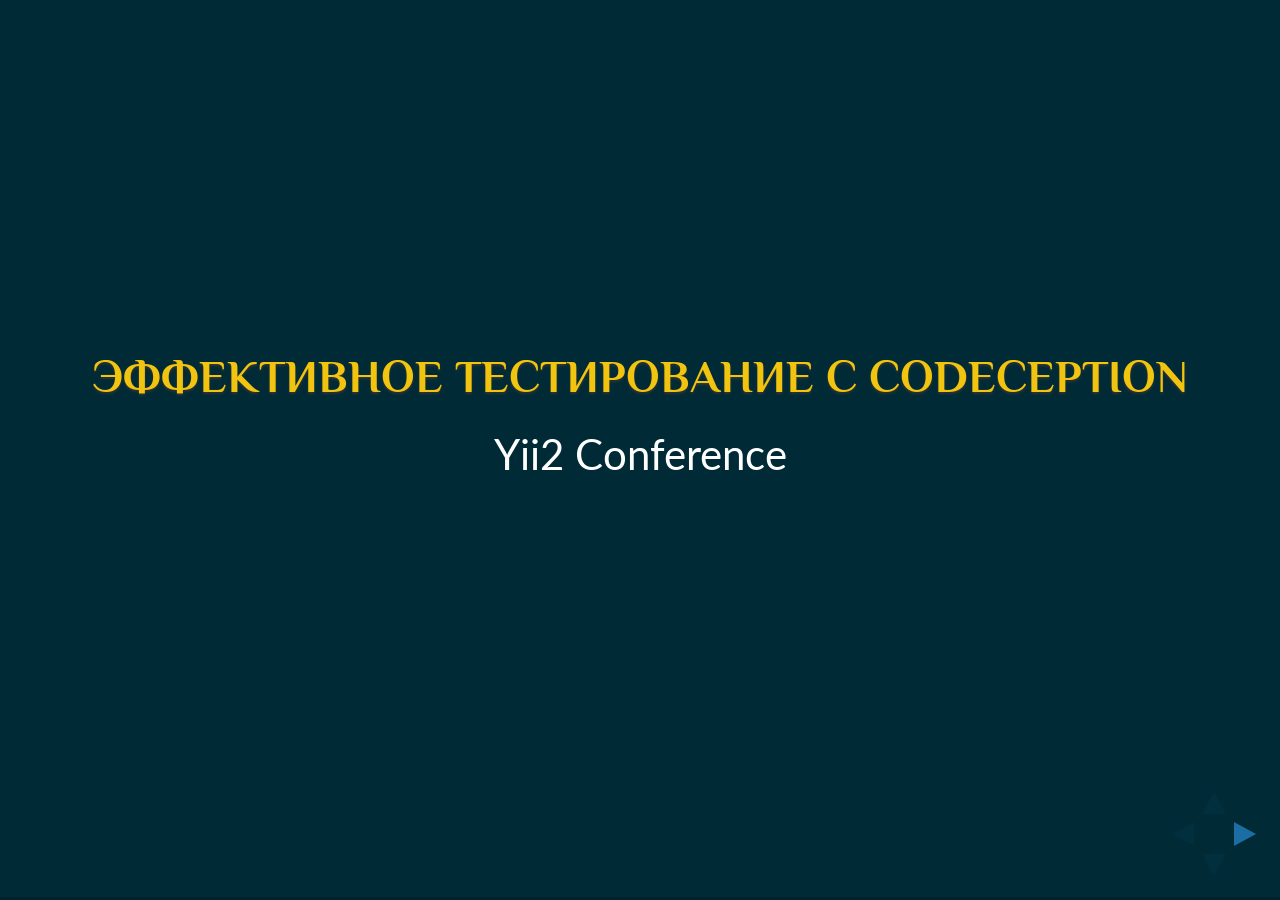
==== commit d97df1df: "init" ====
--- a/index.html
+++ b/index.html
@@ -76,55 +76,7 @@
                 
                     
                         
-    <section data-markdown="slides/boxes01.md"></section>
-
-
-                    
-                    
-                
-                    
-                        
-    <section data-html="slides/boxes.html"></section>
-
-
-                    
-                    
-                
-                    
-                        
     <section data-markdown="slides/pyramid.md"></section>
-
-
-                    
-                    
-                
-                    
-                        
-    <section data-markdown="slides/criterias.md"></section>
-
-
-                    
-                    
-                
-                    
-                        
-    <section data-markdown="slides/who.md"></section>
-
-
-                    
-                    
-                
-                    
-                        
-    <section data-markdown="slides/why-developers.md"></section>
-
-
-                    
-                    
-                
-                    
-                        
-    <section data-markdown="slides/mock.md"></section>
 
 
                     
@@ -164,94 +116,6 @@
                 
                     
                         
-    <section data-markdown="slides/bdd.md"></section>
-
-
-                    
-                    
-                
-                    
-                        
-    <section data-markdown="slides/bdd-example.md"></section>
-
-
-                    
-                    
-                
-                    
-                        
-    <section data-markdown="slides/bdd-conversation.md"></section>
-
-
-                    
-                    
-                
-                    
-                        
-    <section data-markdown="slides/tdd.md"></section>
-
-
-                    
-                    
-                
-                    
-                        
-    <section data-markdown="slides/ddthings.md"></section>
-
-
-                    
-                    
-                
-                    
-                        
-    <section data-markdown="slides/coverage.md"></section>
-
-
-                    
-                    
-                
-                    
-                        
-    <section data-markdown="slides/ci.md"></section>
-
-
-                    
-                    
-                
-                    
-                        
-    <section data-markdown="slides/frameworks.md"></section>
-
-
-                    
-                    
-                
-                    
-                        
-    <section data-markdown="slides/phpunit.md"></section>
-
-
-                    
-                    
-                
-                    
-                        
-    <section data-markdown="slides/phpspec.md"></section>
-
-
-                    
-                    
-                
-                    
-                        
-    <section data-markdown="slides/behat.md"></section>
-
-
-                    
-                    
-                
-                    
-                        
     <section data-markdown="slides/codeception.md"></section>
 
 
@@ -260,7 +124,7 @@
                 
                     
                         
-    <section data-markdown="slides/codeception-components.md"></section>
+    <section data-markdown="slides/yii-issues.md"></section>
 
 
                     
@@ -268,23 +132,7 @@
                 
                     
                         
-    <section data-markdown="slides/codeception-parts.md"></section>
-
-
-                    
-                    
-                
-                    
-                        
-    <section data-markdown="slides/codeception-code.md"></section>
-
-
-                    
-                    
-                
-                    
-                        
-    <section data-markdown="slides/codeception-features.md"></section>
+    <section data-markdown="slides/codeception-best-practices.md"></section>
 
 
                     
@@ -313,7 +161,7 @@
             progress: true,
             history: true,
             center: true,
-             parallaxBackgroundImage: 'img/background.jpg',
+             // parallaxBackgroundImage: 'img/background.jpg',
              parallaxBackgroundSize: '2600px 900px',
 
             transition: 'slide', // none/fade/slide/convex/concave/zoom
--- a/style.css
+++ b/style.css
@@ -0,0 +1,57 @@
+body .reveal h1 {
+  font-family: 'Philosopher';
+  font-weight: bold;
+  text-shadow: 0px 2px 2px #333;
+}
+
+body .reveal h1 {
+  font-size: 2.77em; 
+  font-weight: bold;
+}
+
+body .reveal h2 {
+  font-family: 'Philosopher';
+  font-size: 1.11em;
+  font-weight: bold; 
+  color: #f1c40f;
+  text-shadow: 0px 2px 2px #333;
+}
+
+body .reveal h3 {
+  font-family: 'Philosopher';
+  font-size: 1em; 
+  font-weight: bold;
+  color: #f1c40f;
+  text-shadow: 0px 2px 2px #333;
+}
+
+body .reveal h4 {
+  font-family: 'Philosopher';  
+  font-size: 0.9em; 
+  font-weight: bold;
+  color: #f1c40f;  
+  text-shadow: 0px 2px 2px #333;
+}
+
+body .reveal {
+  color: white;
+}
+
+body .reveal a {
+ color: #eee;
+ text-decoration: underline; 
+}
+
+body .reveal table {
+  font-size: 0.6em;
+}
+
+body .reveal img {
+  border: none;
+  background: transparent;
+  box-shadow: none;
+}
+
+body .reveal ul {
+  line-height: 2;
+}
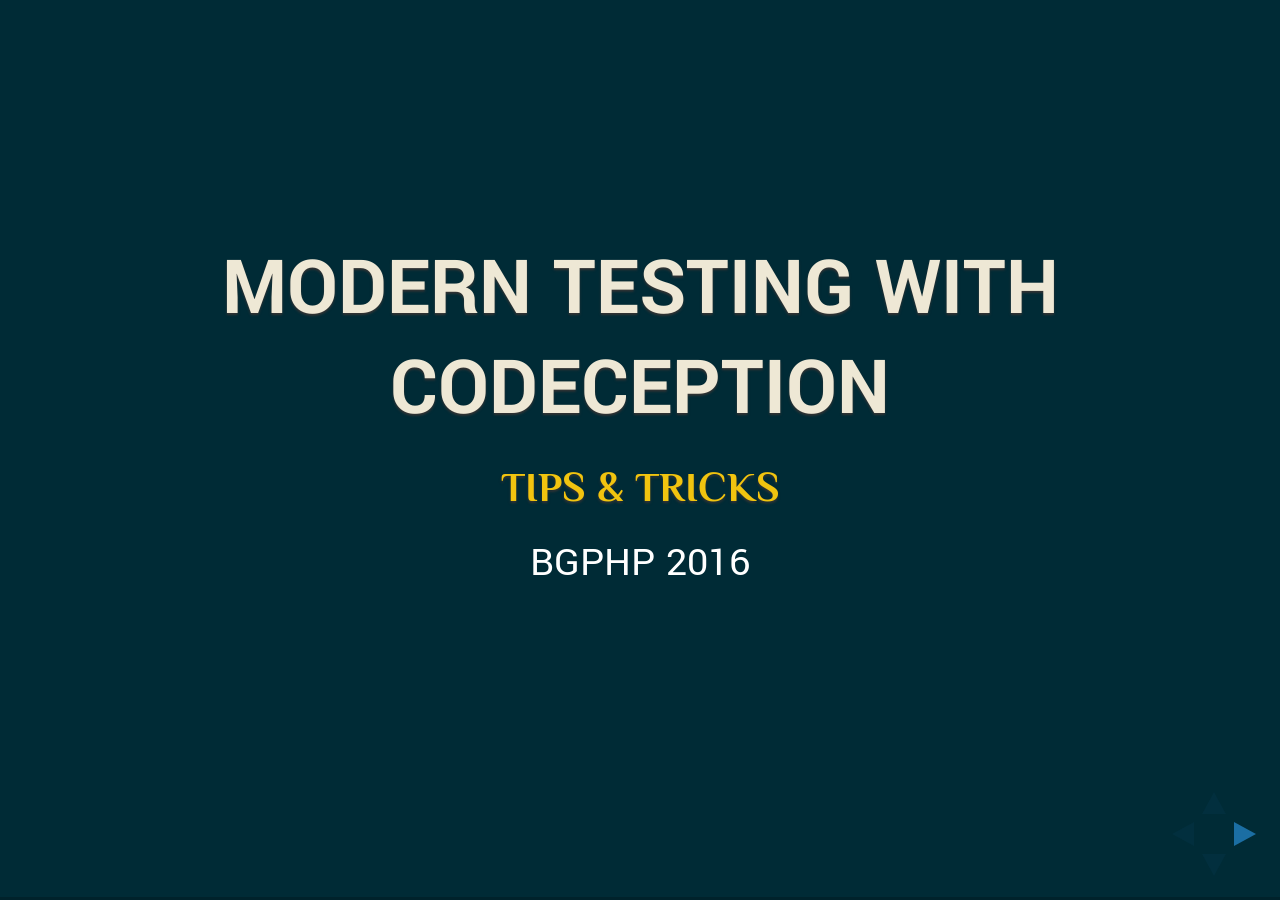
==== commit 338ed8f7: "added dist" ====
--- a/index.html
+++ b/index.html
@@ -20,6 +20,8 @@
         <link rel="stylesheet" href="bower_components/highlightjs/styles/zenburn.css">
         <link rel="stylesheet" href="style.css">
         <link href='https://fonts.googleapis.com/css?family=Philosopher&subset=latin,cyrillic' rel='stylesheet' type='text/css'>
+
+        <link href='https://fonts.googleapis.com/css?family=Yantramanav&subset=latin,cyrillic' rel='stylesheet' type='text/css'>
 
         <!-- Printing and PDF exports -->
         <script>
@@ -76,39 +78,7 @@
                 
                     
                         
-    <section data-markdown="slides/pyramid.md"></section>
-
-
-                    
-                    
-                
-                    
-                        
-    <section data-markdown="slides/structure.md"></section>
-
-
-                    
-                    
-                
-                    
-                        
-    <section data-markdown="slides/practices.md"></section>
-
-
-                    
-                    
-                
-                    
-                        
     <section data-markdown="slides/what-to-test.md"></section>
-
-
-                    
-                    
-                
-                    
-                        
-    <section data-markdown="slides/price.md"></section>
 
 
                     
@@ -124,7 +94,7 @@
                 
                     
                         
-    <section data-markdown="slides/yii-issues.md"></section>
+    <section data-markdown="slides/codeception-bad-practices.md"></section>
 
 
                     
--- a/style.css
+++ b/style.css
@@ -1,16 +1,16 @@
 body .reveal h1 {
-  font-family: 'Philosopher';
+  font-family: 'Yantramanav';
   font-weight: bold;
   text-shadow: 0px 2px 2px #333;
 }
 
 body .reveal h1 {
-  font-size: 2.77em; 
+  font-size: 2em; 
   font-weight: bold;
 }
 
 body .reveal h2 {
-  font-family: 'Philosopher';
+  font-family: 'Yantramanav';
   font-size: 1.11em;
   font-weight: bold; 
   color: #f1c40f;
@@ -19,22 +19,23 @@
 
 body .reveal h3 {
   font-family: 'Philosopher';
+  font-weight: bold; 
   font-size: 1em; 
-  font-weight: bold;
   color: #f1c40f;
   text-shadow: 0px 2px 2px #333;
 }
 
 body .reveal h4 {
   font-family: 'Philosopher';  
+  font-weight: bold; 
   font-size: 0.9em; 
-  font-weight: bold;
   color: #f1c40f;  
   text-shadow: 0px 2px 2px #333;
 }
 
 body .reveal {
   color: white;
+  font-family: 'Yantramanav';
 }
 
 body .reveal a {
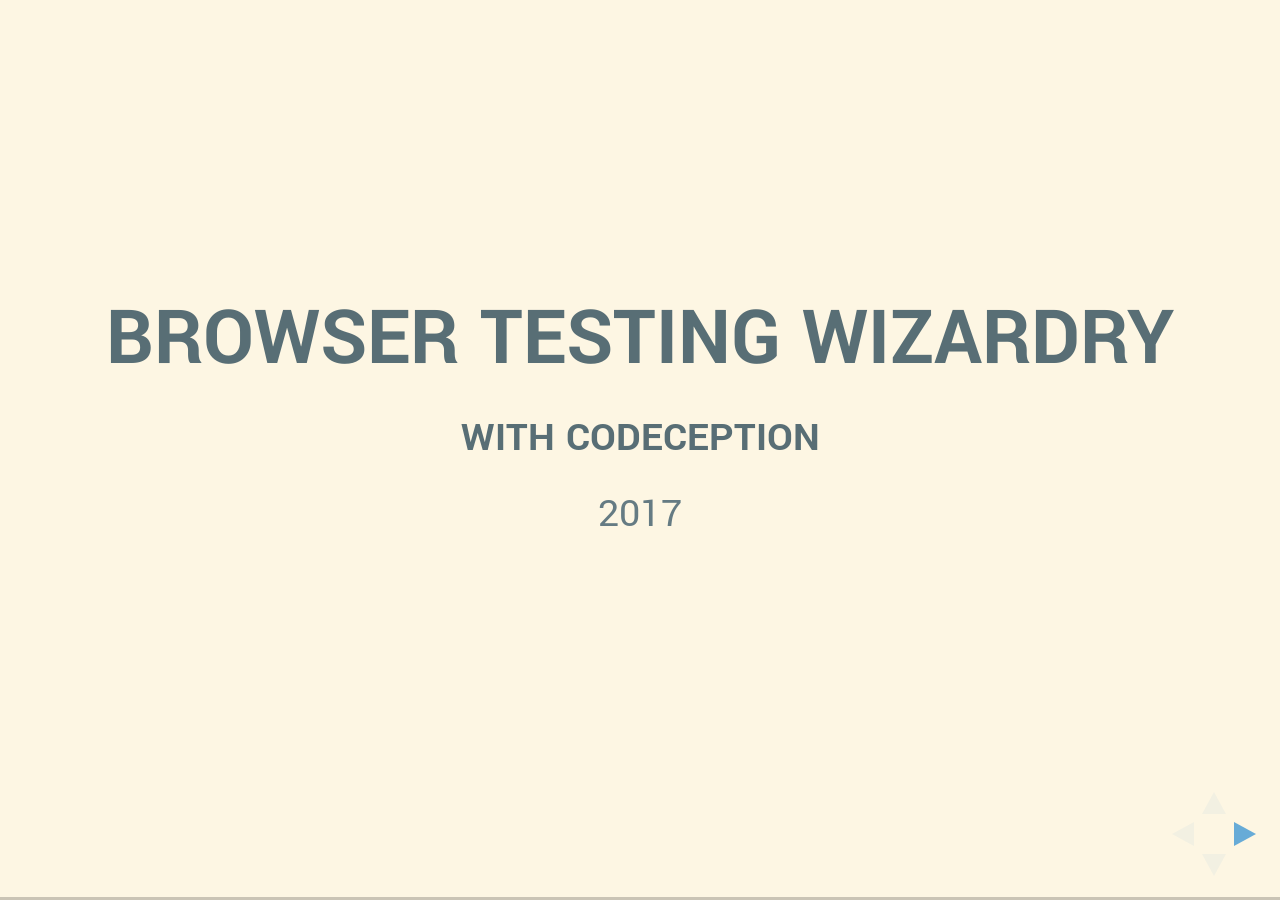
==== commit 367bf5df: "Built from 125e293 on branch master" ====
--- a/index.html
+++ b/index.html
@@ -13,7 +13,7 @@
 
         <link rel="stylesheet" href="bower_components/reveal.js/css/reveal.css">
     
-        <link rel="stylesheet" href="bower_components/reveal.js/css/theme/moon.css" id="theme">
+        <link rel="stylesheet" href="bower_components/reveal.js/css/theme/solarized.css" id="theme">
     
 
         <!-- For syntax highlighting -->
@@ -78,14 +78,6 @@
                 
                     
                         
-    <section data-markdown="slides/what-to-test.md"></section>
-
-
-                    
-                    
-                
-                    
-                        
     <section data-markdown="slides/codeception.md"></section>
 
 
@@ -94,7 +86,10 @@
                 
                     
                         
-    <section data-markdown="slides/codeception-bad-practices.md"></section>
+    <section data-background="#eee" data-separator-vertical="
+
+
+" data-markdown="slides/tutorial.md"></section>
 
 
                     
@@ -102,7 +97,7 @@
                 
                     
                         
-    <section data-markdown="slides/codeception-best-practices.md"></section>
+    <section data-markdown="slides/codeception-bad-practices.md"></section>
 
 
                     
--- a/bower_components/reveal.js/css/theme/solarized.css
+++ b/bower_components/reveal.js/css/theme/solarized.css
@@ -0,0 +1,271 @@
+@import url(../../lib/font/league-gothic/league-gothic.css);
+@import url(https://fonts.googleapis.com/css?family=Lato:400,700,400italic,700italic);
+/**
+ * Solarized Light theme for reveal.js.
+ * Author: Achim Staebler
+ */
+/**
+ * Solarized colors by Ethan Schoonover
+ */
+html * {
+  color-profile: sRGB;
+  rendering-intent: auto; }
+
+/*********************************************
+ * GLOBAL STYLES
+ *********************************************/
+body {
+  background: #fdf6e3;
+  background-color: #fdf6e3; }
+
+.reveal {
+  font-family: 'Lato', sans-serif;
+  font-size: 36px;
+  font-weight: normal;
+  color: #657b83; }
+
+::selection {
+  color: #fff;
+  background: #d33682;
+  text-shadow: none; }
+
+.reveal .slides > section, .reveal .slides > section > section {
+  line-height: 1.3;
+  font-weight: inherit; }
+
+/*********************************************
+ * HEADERS
+ *********************************************/
+.reveal h1, .reveal h2, .reveal h3, .reveal h4, .reveal h5, .reveal h6 {
+  margin: 0 0 20px 0;
+  color: #586e75;
+  font-family: 'League Gothic', Impact, sans-serif;
+  font-weight: normal;
+  line-height: 1.2;
+  letter-spacing: normal;
+  text-transform: uppercase;
+  text-shadow: none;
+  word-wrap: break-word; }
+
+.reveal h1 {
+  font-size: 3.77em; }
+
+.reveal h2 {
+  font-size: 2.11em; }
+
+.reveal h3 {
+  font-size: 1.55em; }
+
+.reveal h4 {
+  font-size: 1em; }
+
+.reveal h1 {
+  text-shadow: none; }
+
+/*********************************************
+ * OTHER
+ *********************************************/
+.reveal p {
+  margin: 20px 0;
+  line-height: 1.3; }
+
+/* Ensure certain elements are never larger than the slide itself */
+.reveal img, .reveal video, .reveal iframe {
+  max-width: 95%;
+  max-height: 95%; }
+
+.reveal strong, .reveal b {
+  font-weight: bold; }
+
+.reveal em {
+  font-style: italic; }
+
+.reveal ol, .reveal dl, .reveal ul {
+  display: inline-block;
+  text-align: left;
+  margin: 0 0 0 1em; }
+
+.reveal ol {
+  list-style-type: decimal; }
+
+.reveal ul {
+  list-style-type: disc; }
+
+.reveal ul ul {
+  list-style-type: square; }
+
+.reveal ul ul ul {
+  list-style-type: circle; }
+
+.reveal ul ul, .reveal ul ol, .reveal ol ol, .reveal ol ul {
+  display: block;
+  margin-left: 40px; }
+
+.reveal dt {
+  font-weight: bold; }
+
+.reveal dd {
+  margin-left: 40px; }
+
+.reveal q, .reveal blockquote {
+  quotes: none; }
+
+.reveal blockquote {
+  display: block;
+  position: relative;
+  width: 70%;
+  margin: 20px auto;
+  padding: 5px;
+  font-style: italic;
+  background: rgba(255, 255, 255, 0.05);
+  box-shadow: 0px 0px 2px rgba(0, 0, 0, 0.2); }
+
+.reveal blockquote p:first-child, .reveal blockquote p:last-child {
+  display: inline-block; }
+
+.reveal q {
+  font-style: italic; }
+
+.reveal pre {
+  display: block;
+  position: relative;
+  width: 90%;
+  margin: 20px auto;
+  text-align: left;
+  font-size: 0.55em;
+  font-family: monospace;
+  line-height: 1.2em;
+  word-wrap: break-word;
+  box-shadow: 0px 0px 6px rgba(0, 0, 0, 0.3); }
+
+.reveal code {
+  font-family: monospace; }
+
+.reveal pre code {
+  display: block;
+  padding: 5px;
+  overflow: auto;
+  max-height: 400px;
+  word-wrap: normal;
+  background: #3F3F3F;
+  color: #DCDCDC; }
+
+.reveal table {
+  margin: auto;
+  border-collapse: collapse;
+  border-spacing: 0; }
+
+.reveal table th {
+  font-weight: bold; }
+
+.reveal table th, .reveal table td {
+  text-align: left;
+  padding: 0.2em 0.5em 0.2em 0.5em;
+  border-bottom: 1px solid; }
+
+.reveal table th[align="center"], .reveal table td[align="center"] {
+  text-align: center; }
+
+.reveal table th[align="right"], .reveal table td[align="right"] {
+  text-align: right; }
+
+.reveal table tr:last-child td {
+  border-bottom: none; }
+
+.reveal sup {
+  vertical-align: super; }
+
+.reveal sub {
+  vertical-align: sub; }
+
+.reveal small {
+  display: inline-block;
+  font-size: 0.6em;
+  line-height: 1.2em;
+  vertical-align: top; }
+
+.reveal small * {
+  vertical-align: top; }
+
+/*********************************************
+ * LINKS
+ *********************************************/
+.reveal a {
+  color: #268bd2;
+  text-decoration: none;
+  -webkit-transition: color 0.15s ease;
+  -moz-transition: color 0.15s ease;
+  transition: color 0.15s ease; }
+
+.reveal a:hover {
+  color: #78bae6;
+  text-shadow: none;
+  border: none; }
+
+.reveal .roll span:after {
+  color: #fff;
+  background: #1a6291; }
+
+/*********************************************
+ * IMAGES
+ *********************************************/
+.reveal section img {
+  margin: 15px 0px;
+  background: rgba(255, 255, 255, 0.12);
+  border: 4px solid #657b83;
+  box-shadow: 0 0 10px rgba(0, 0, 0, 0.15); }
+
+.reveal a img {
+  -webkit-transition: all 0.15s linear;
+  -moz-transition: all 0.15s linear;
+  transition: all 0.15s linear; }
+
+.reveal a:hover img {
+  background: rgba(255, 255, 255, 0.2);
+  border-color: #268bd2;
+  box-shadow: 0 0 20px rgba(0, 0, 0, 0.55); }
+
+/*********************************************
+ * NAVIGATION CONTROLS
+ *********************************************/
+.reveal .controls div.navigate-left, .reveal .controls div.navigate-left.enabled {
+  border-right-color: #268bd2; }
+
+.reveal .controls div.navigate-right, .reveal .controls div.navigate-right.enabled {
+  border-left-color: #268bd2; }
+
+.reveal .controls div.navigate-up, .reveal .controls div.navigate-up.enabled {
+  border-bottom-color: #268bd2; }
+
+.reveal .controls div.navigate-down, .reveal .controls div.navigate-down.enabled {
+  border-top-color: #268bd2; }
+
+.reveal .controls div.navigate-left.enabled:hover {
+  border-right-color: #78bae6; }
+
+.reveal .controls div.navigate-right.enabled:hover {
+  border-left-color: #78bae6; }
+
+.reveal .controls div.navigate-up.enabled:hover {
+  border-bottom-color: #78bae6; }
+
+.reveal .controls div.navigate-down.enabled:hover {
+  border-top-color: #78bae6; }
+
+/*********************************************
+ * PROGRESS BAR
+ *********************************************/
+.reveal .progress {
+  background: rgba(0, 0, 0, 0.2); }
+
+.reveal .progress span {
+  background: #268bd2;
+  -webkit-transition: width 800ms cubic-bezier(0.26, 0.86, 0.44, 0.985);
+  -moz-transition: width 800ms cubic-bezier(0.26, 0.86, 0.44, 0.985);
+  transition: width 800ms cubic-bezier(0.26, 0.86, 0.44, 0.985); }
+
+/*********************************************
+ * SLIDE NUMBER
+ *********************************************/
+.reveal .slide-number {
+  color: #268bd2; }
--- a/style.css
+++ b/style.css
@@ -1,7 +1,6 @@
 body .reveal h1 {
   font-family: 'Yantramanav';
   font-weight: bold;
-  text-shadow: 0px 2px 2px #333;
 }
 
 body .reveal h1 {
@@ -13,33 +12,25 @@
   font-family: 'Yantramanav';
   font-size: 1.11em;
   font-weight: bold; 
-  color: #f1c40f;
-  text-shadow: 0px 2px 2px #333;
 }
 
 body .reveal h3 {
-  font-family: 'Philosopher';
+  font-family: 'Yantramanav';
   font-weight: bold; 
   font-size: 1em; 
-  color: #f1c40f;
-  text-shadow: 0px 2px 2px #333;
 }
 
 body .reveal h4 {
-  font-family: 'Philosopher';  
+  font-family: 'Yantramanav';  
   font-weight: bold; 
   font-size: 0.9em; 
-  color: #f1c40f;  
-  text-shadow: 0px 2px 2px #333;
 }
 
 body .reveal {
-  color: white;
   font-family: 'Yantramanav';
 }
 
 body .reveal a {
- color: #eee;
  text-decoration: underline; 
 }
 
@@ -54,5 +45,11 @@
 }
 
 body .reveal ul {
-  line-height: 2;
+  line-height: 1.5;
+}
+
+body .reveal li>code, body .reveal p>code {
+  font-size: 0.7em;
+  font-weight: bold;
+  background: #fff;
 }
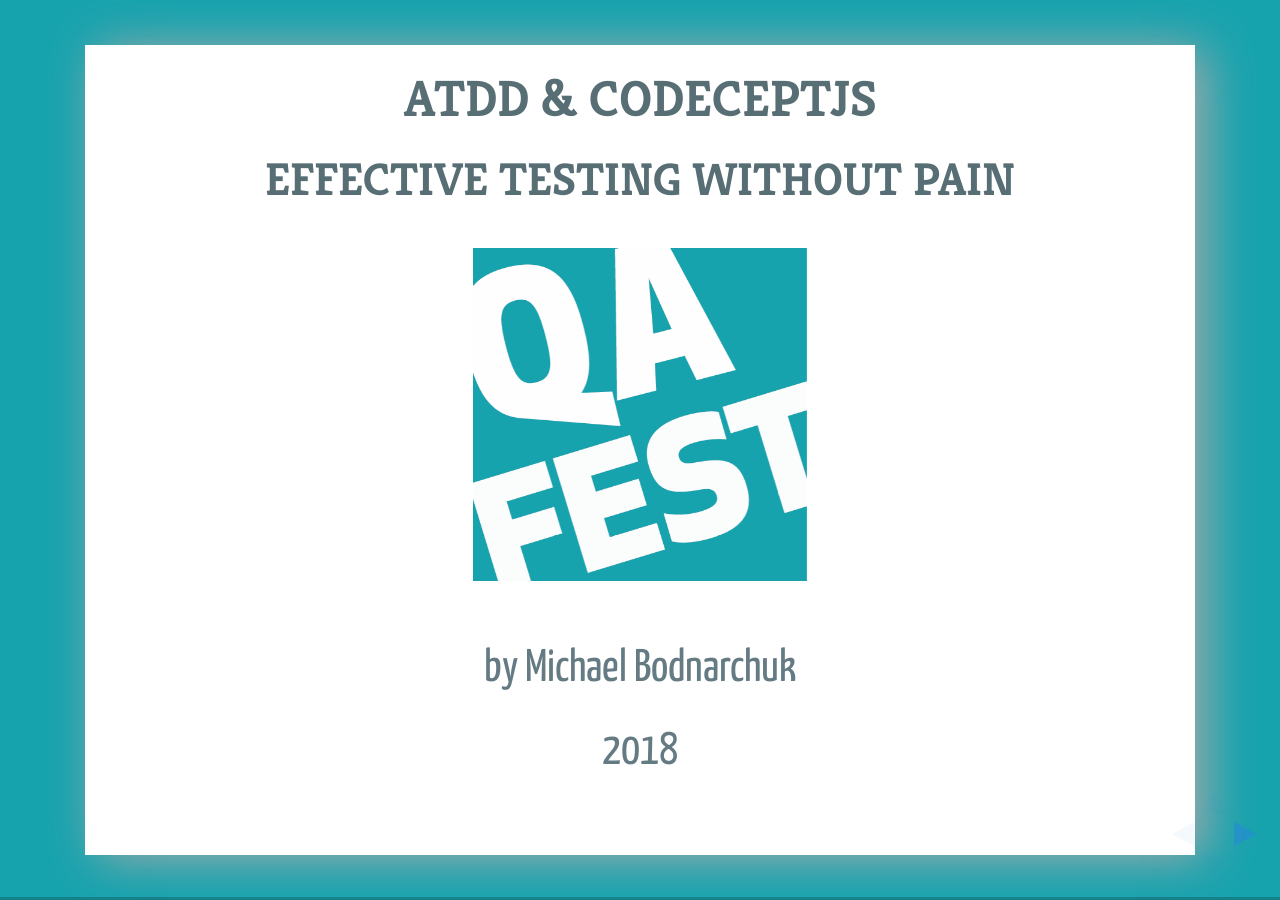
==== commit 321baa66: "Built from 8ca0952 on branch master" ====
--- a/index.html
+++ b/index.html
@@ -4,7 +4,7 @@
     <head>
         <meta charset="utf-8">
 
-        <title>Testing for PHP developers</title>
+        <title>CodeceptJS Webinar</title>
 
         <meta name="apple-mobile-web-app-capable" content="yes" />
         <meta name="apple-mobile-web-app-status-bar-style" content="black-translucent" />
@@ -17,11 +17,10 @@
     
 
         <!-- For syntax highlighting -->
-        <link rel="stylesheet" href="bower_components/highlightjs/styles/zenburn.css">
+        <link rel="stylesheet" href="bower_components/highlightjs/styles/solarized_light.css">
         <link rel="stylesheet" href="style.css">
-        <link href='https://fonts.googleapis.com/css?family=Philosopher&subset=latin,cyrillic' rel='stylesheet' type='text/css'>
 
-        <link href='https://fonts.googleapis.com/css?family=Yantramanav&subset=latin,cyrillic' rel='stylesheet' type='text/css'>
+<link href="https://fonts.googleapis.com/css?family=Fira+Sans|Kreon|Yanone+Kaffeesatz" rel="stylesheet">
 
         <!-- Printing and PDF exports -->
         <script>
@@ -62,7 +61,7 @@
                 
                     
                         
-    <section data-markdown="slides/introduction.md"></section>
+    <section data-markdown="slides/web.md"></section>
 
 
                     
@@ -70,7 +69,7 @@
                 
                     
                         
-    <section data-markdown="slides/auto.md"></section>
+    <section data-markdown="slides/atdd.md"></section>
 
 
                     
@@ -78,34 +77,7 @@
                 
                     
                         
-    <section data-markdown="slides/codeception.md"></section>
-
-
-                    
-                    
-                
-                    
-                        
-    <section data-background="#eee" data-separator-vertical="
-
-
-" data-markdown="slides/tutorial.md"></section>
-
-
-                    
-                    
-                
-                    
-                        
-    <section data-markdown="slides/codeception-bad-practices.md"></section>
-
-
-                    
-                    
-                
-                    
-                        
-    <section data-markdown="slides/questions.md"></section>
+    <section data-markdown="slides/codeceptjs.md"></section>
 
 
                     
--- a/bower_components/highlightjs/styles/solarized_light.css
+++ b/bower_components/highlightjs/styles/solarized_light.css
@@ -0,0 +1,109 @@
+/*
+
+Orginal Style from ethanschoonover.com/solarized (c) Jeremy Hull <sourdrums@gmail.com>
+
+*/
+
+.hljs {
+  display: block;
+  overflow-x: auto;
+  padding: 0.5em;
+  background: #fdf6e3;
+  color: #657b83;
+  -webkit-text-size-adjust: none;
+}
+
+.hljs-comment,
+.diff .hljs-header,
+.hljs-doctype,
+.hljs-pi,
+.lisp .hljs-string,
+.hljs-javadoc {
+  color: #93a1a1;
+}
+
+/* Solarized Green */
+.hljs-keyword,
+.hljs-winutils,
+.method,
+.hljs-addition,
+.css .hljs-tag,
+.hljs-request,
+.hljs-status,
+.nginx .hljs-title {
+  color: #859900;
+}
+
+/* Solarized Cyan */
+.hljs-number,
+.hljs-command,
+.hljs-string,
+.hljs-tag .hljs-value,
+.hljs-rule .hljs-value,
+.hljs-phpdoc,
+.hljs-dartdoc,
+.tex .hljs-formula,
+.hljs-regexp,
+.hljs-hexcolor,
+.hljs-link_url {
+  color: #2aa198;
+}
+
+/* Solarized Blue */
+.hljs-title,
+.hljs-localvars,
+.hljs-chunk,
+.hljs-decorator,
+.hljs-built_in,
+.hljs-identifier,
+.vhdl .hljs-literal,
+.hljs-id,
+.css .hljs-function,
+.hljs-name {
+  color: #268bd2;
+}
+
+/* Solarized Yellow */
+.hljs-attribute,
+.hljs-variable,
+.lisp .hljs-body,
+.smalltalk .hljs-number,
+.hljs-constant,
+.hljs-class .hljs-title,
+.hljs-parent,
+.hljs-type,
+.hljs-link_reference {
+  color: #b58900;
+}
+
+/* Solarized Orange */
+.hljs-preprocessor,
+.hljs-preprocessor .hljs-keyword,
+.hljs-pragma,
+.hljs-shebang,
+.hljs-symbol,
+.hljs-symbol .hljs-string,
+.diff .hljs-change,
+.hljs-special,
+.hljs-attr_selector,
+.hljs-subst,
+.hljs-cdata,
+.css .hljs-pseudo,
+.hljs-header {
+  color: #cb4b16;
+}
+
+/* Solarized Red */
+.hljs-deletion,
+.hljs-important {
+  color: #dc322f;
+}
+
+/* Solarized Violet */
+.hljs-link_label {
+  color: #6c71c4;
+}
+
+.tex .hljs-formula {
+  background: #eee8d5;
+}
--- a/style.css
+++ b/style.css
@@ -1,5 +1,10 @@
+body {
+  background: #17a3ae;
+  background-color: #17a3ae;
+}
+
 body .reveal h1 {
-  font-family: 'Yantramanav';
+  font-family: 'Kreon', serif;
   font-weight: bold;
 }
 
@@ -9,25 +14,31 @@
 }
 
 body .reveal h2 {
-  font-family: 'Yantramanav';
+  font-family: 'Kreon', serif;
   font-size: 1.11em;
   font-weight: bold; 
 }
 
 body .reveal h3 {
-  font-family: 'Yantramanav';
+  font-family: 'Kreon', serif;
   font-weight: bold; 
   font-size: 1em; 
 }
 
 body .reveal h4 {
-  font-family: 'Yantramanav';  
+  font-family: 'Kreon', serif;  
   font-weight: bold; 
   font-size: 0.9em; 
 }
 
 body .reveal {
-  font-family: 'Yantramanav';
+  font-family: 'Yanone Kaffeesatz';
+}
+
+body .reveal .slides {
+  background: #fff;
+      font-size: 110%;
+  box-shadow: 10px 3px 40px #aaa;
 }
 
 body .reveal a {
@@ -48,6 +59,11 @@
   line-height: 1.5;
 }
 
+body .reveal pre code {
+  background: #F5F5F5;
+  color: #1d2a3a;  
+}
+
 body .reveal li>code, body .reveal p>code {
   font-size: 0.7em;
   font-weight: bold;
